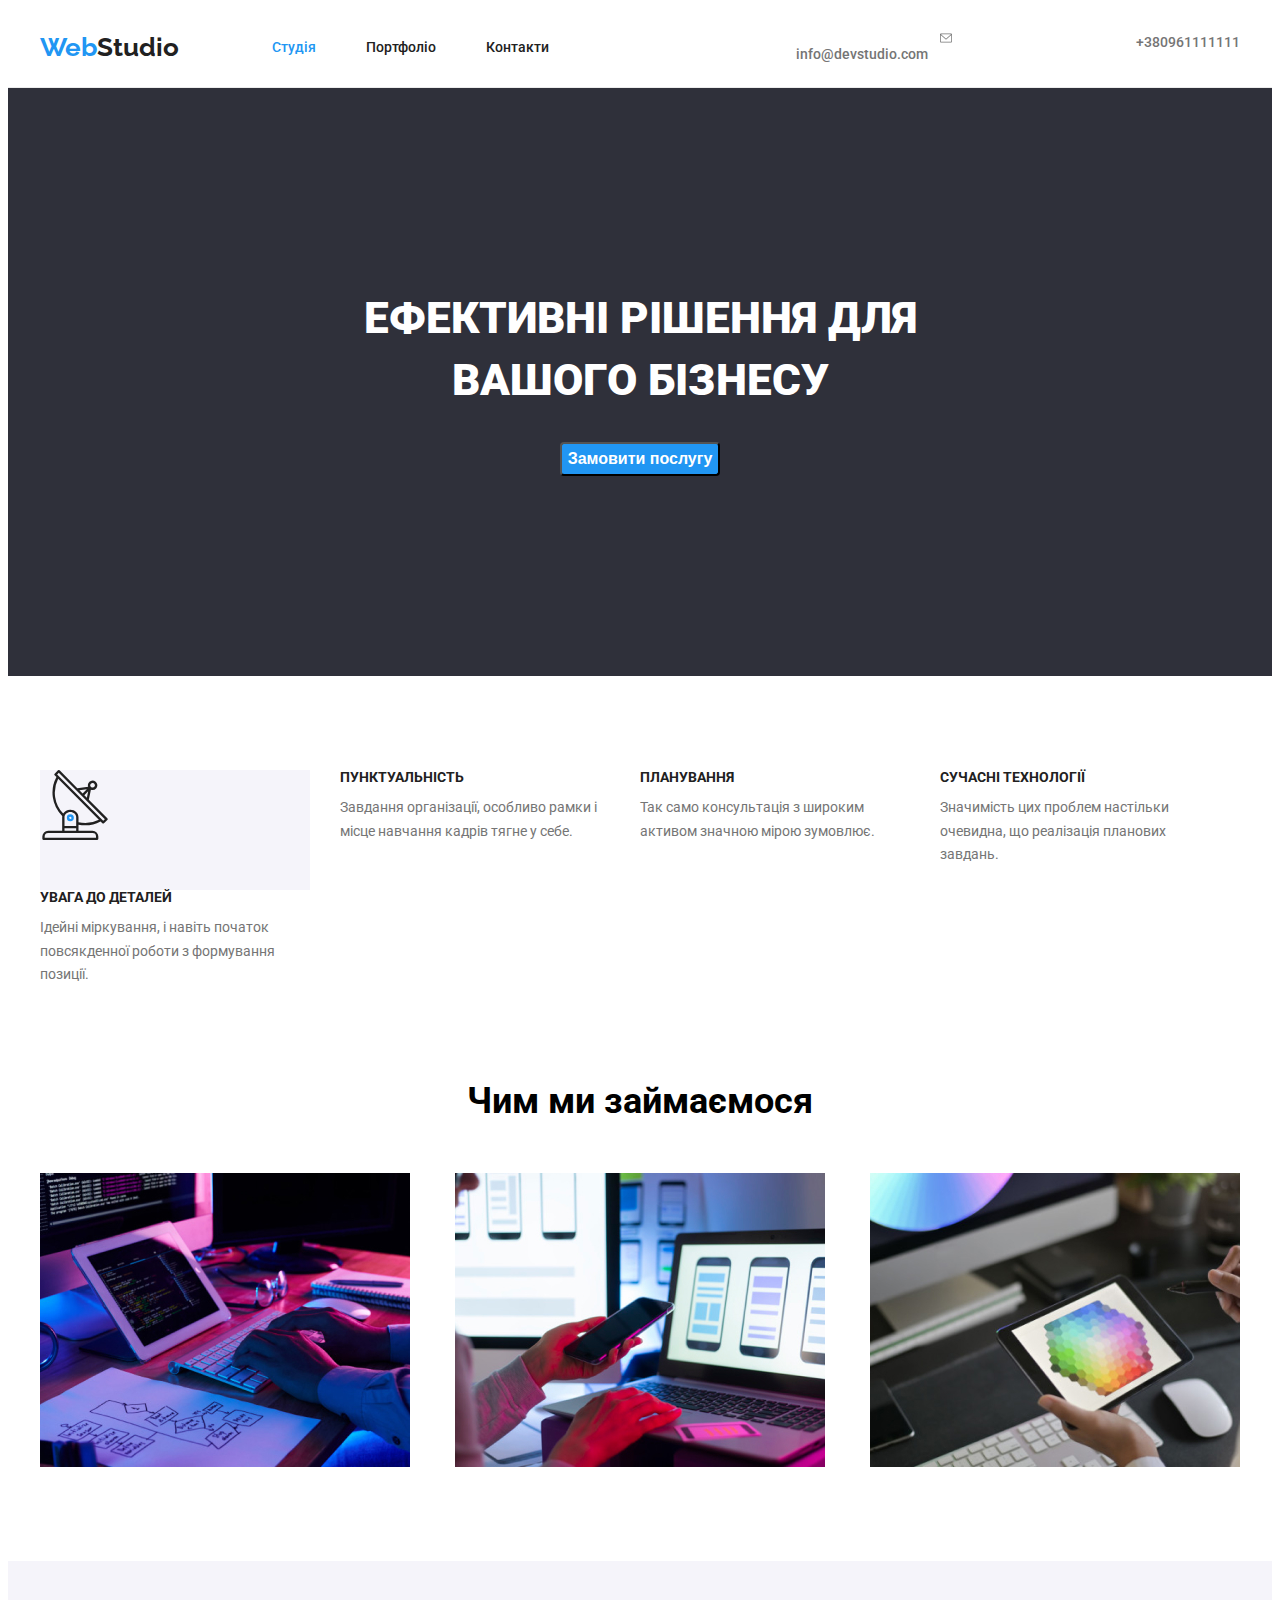
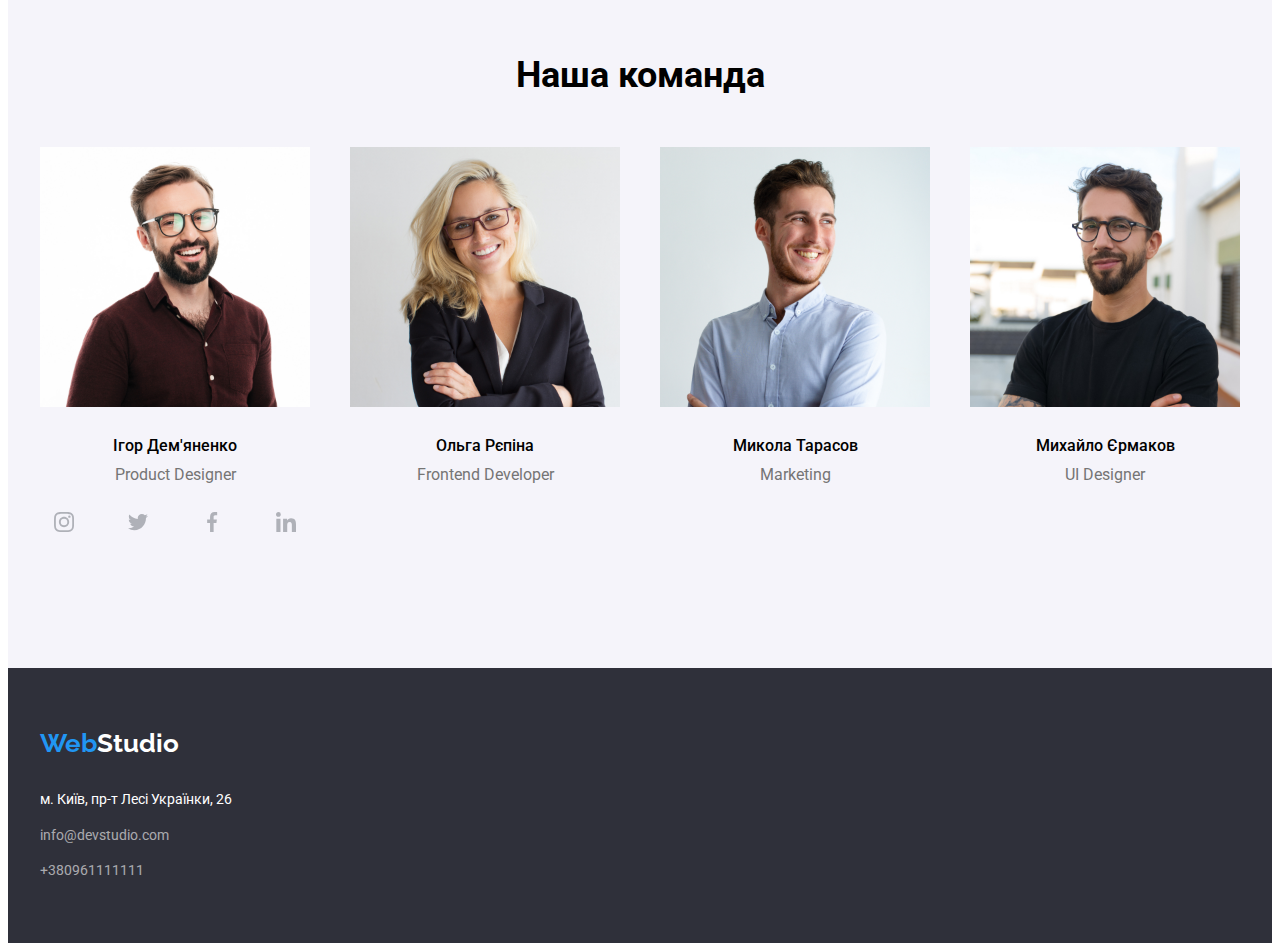
==== index.html @ 35b1d49a "23,01" ====
<!DOCTYPE html>
<html lang="uk">
  <head>
    <meta charset="UTF-8" />
    <meta http-equiv="X-UA-Compatible" content="IE=edge" />
    <meta name="viewport" content="width=device-width, initial-scale=1.0" />
    <title>Document</title>
    <link
      href="https://fonts.googleapis.com/css2?family=Raleway:wght@700&family=Roboto:wght@400;500;700;900&display=swap"
      rel="stylesheet"
    />
    <link rel="stylesheet" href="https://cdnjs.cloudflare.com/ajax/libs/modern-normalize/1.1.0/modern-normalize.min.css" integrity="sha512-wpPYUAdjBVSE4KJnH1VR1HeZfpl1ub8YT/NKx4PuQ5NmX2tKuGu6U/JRp5y+Y8XG2tV+wKQpNHVUX03MfMFn9Q==" crossorigin="anonymous" referrerpolicy="no-referrer" />
    <link rel="stylesheet" href="./css/styles.css" />
  </head>
  <body>
 
    <header class="header-content">
      <div class="container heder-container">
      <a href="index.html" class="logo-link"
        >Web<span class="logo-heder">Studio</span></a
      >
      <nav>
        <ul class="header-items list">
          <li><a href="index.html" class="site-nav active">Студія</a></li>
          <li><a href="portfolio.html" class="site-nav">Портфоліо</a></li>
          <li><a href="" class="site-nav">Контакти</a></li>
        </ul>
      </nav>

      <ul class="list auth-nav">
        <li> 
          <svg class="icon-nav" wids="15" height="12"><use href="images\icons.svg#envelope"></use></svg>
          <a href="mailto:info@devstudio.com" class="nav-link"
            >info@devstudio.com</a
          >
        </li>
        <li><a href="tel:+380961111111"class="nav-link">+380961111111</a></li>
      </ul>
    </div>
    </header>
  

    <main>
      <section class="hero">
        <div class="container">
        <h1 class="hero-title">Ефективні рішення для вашого бізнесу</h1>
        <button type="button" class="btn-primary">Замовити послугу</button>
      </div>
      </section>
      <section class="section">
        <div class="container">
        <ul class="list items">
          <li class="text-list">
            <div class="icon"><svg class="list-icon"width="70" height="70">
              <use href="images\icons.svg#icon-antenna-1"
            </svg></div>
            <h3 class="feature-list-title">УВАГА ДО ДЕТАЛЕЙ</h3>
            <p class="text">
              Ідейні міркування, і навіть початок повсякденної роботи з
              формування позиції.
            </p>
          </li>
          <li class="text-list">
            <h3 class="feature-list-title">ПУНКТУАЛЬНІСТЬ</h3>
            <p class="text">
              Завдання організації, особливо рамки і місце навчання кадрів тягне
              у себе.
            </p>
          </li>
          <li class="text-list">
            <h3 class="feature-list-title">ПЛАНУВАННЯ</h3>
            <p class="text">
              Так само консультація з широким активом значною мірою зумовлює.
            </p>
          </li>
          <li class="text-list">
            <h3 class="feature-list-title">СУЧАСНІ ТЕХНОЛОГІЇ</h3>
            <p class="text">
              Значимість цих проблем настільки очевидна, що реалізація планових
              завдань.
            </p>
          </li>
        </ul>
      </section>
    </div>
      <section class="section section-content">
        <div class="container">
        <h2 class="caption-section">Чим ми займаємося</h2>

        <ul class="list items-image">
          <li><img class="pic"src="images/img1.jpg" alt="програмування" width="370" /></li>
          <li>
            <img class="pic"
              src="images/img2.jpg"
              alt="програміст тримає телефон сидячи біля компютера"
              width="370"
            />
          </li>
          <li>
            <img class="pic"
              src="images/img3.jpg"
              alt="палітра кольорів на екрані планшета"
              width="370"
            />
          </li>
        </ul>
        </div>
      </section>

      <section class="section-works section">
        <div class="container">
        <h2 class="caption-section">Наша команда</h2>
        <ul class="list meta">
          <li>
            <img class="pic" src="images/img_Igor.jpg" alt="ігор " width="270" />
            <div class="aside">
            <h3 class="heading">Ігор Дем'яненко</h3>
            <p class="tagline">Product Designer</p>
            <ul class="social-list list">
              <li class="social-list-item">
                <a class="social-list-link" href="">
              <svg class="social-list-icon" width="20" height="20"><use href="images\icons.svg#instagram"></use></svg>
            </a></li>
            <li class="social-list-item">
              <a class="social-list-link" href="">
            <svg class="social-list-icon" width="20" height="20"><use href="images\icons.svg#twitter"></use></svg>
          </a></li>
          <li class="social-list-item">
            <a class="social-list-link" href="">
          <svg class="social-list-icon" width="20" height="20"><use href="images\icons.svg#facebook"></use></svg>
        </a></li>
        <li class="social-list-item">
          <a class="social-list-link" href="">
        <svg class="social-list-icon" width="20" height="20"><use href="images\icons.svg#linkedin"></use></svg>
      </a></li>
          </ul>
          </div>
          </li>
          <li>
            <img class="pic" src="images/img_olga.jpg" alt="ольга" width="270" />
            <div class="aside">
            <h3 class="heading">Ольга Рєпіна</h3>
            <p class="tagline">Frontend Developer</p>
            </div>
          </li>
          <li>
            <img class="pic" src="images/img_mikola.jpg" alt="микола" width="270" />
            <div class="aside">
            <h3 class="heading">Микола Тарасов</h3>
            <p class="tagline">Marketing</p>
            </div>
          </li>
          <li>
            <img class="pic" src="images/img_mihaylo.jpg" alt="михайло" width="270" />
            <div class="aside">
            <h3 class="heading">Михайло Єрмаков</h3>
            <p class="tagline">UI Designer</p>
            </div>
          </li>
        </ul>
        </div>
      </section>
    </main>
  
    <footer class="footer">
      <div class="container">
      
      <a href="index.html" class="logo-link footer-logo"
        >Web<span class="logo-footer">Studio</span></a
      >
    
      <address class="contact-address">
        <p class="contact-item">м. Київ, пр-т Лесі Українки, 26</p>
        <a href="mailto:info@devstudio.com" class="contact"
          >info@devstudio.com</a
        >
        <a href="tel:+380961111111" class="contact footer-contact">+380961111111</a>
      </div>
      </address>
    </footer>
  </body>
</html>
---- css/styles.css ----
:root {
  --primary-text-color: #212121;
  --text-color: #2196f3;
  --main-text-color: #757575;
  --accent-color: #ffffff;
}
body {
  font-family: Roboto, sans-serif;
}
/*-----утилиты----*/
h1,
h2,
h3,
p {
  padding: 0;
  margin: 0;
}
ul {
  padding: 0;
  margin: 0;
  padding-left: 0;
}
.section {
  padding-top: 94px;
  padding-bottom: 94px;
}
.section-content {
  padding-top: 0;
}
/*heder*/
.container {
  margin-left: auto;
  margin-right: auto;
  width: 1200px;
  padding-left: 15px;
  padding-right: 15px;
}
.heder-container {
  display: flex;
  align-items: center;
}
.header-content {
  border-bottom: 1px solid #ececec;
}
.logo-link {
  font-family: "Raleway", sans-serif;
  font-weight: 700;
  font-size: 26px;
  line-height: 1.2;
  color: var(--text-color);
  text-decoration: none;

  display: block;
  margin-right: 93px;
}
.logo-heder {
  color: var(--primary-text-color);
}
.logo-footer {
  color: var(--accent-color);
}
.icon-nav {
  display: block;
  align-items: center;
}
.list {
  list-style: none;
}

.header-items {
  display: flex;
}
.header-items li:not(:last-child) {
  margin-right: 50px;
}
.site-nav-current {
  color: var(--primary-text-color);
  font-weight: 500;
  font-size: 14px;
  line-height: 1.1;
}
.site-nav {
  display: block;
  padding-top: 32px;
  padding-bottom: 32px;

  color: var(--primary-text-color);
  font-weight: 500;
  font-size: 14px;
  line-height: 1.1;
  text-decoration: none;
}
.site-nav:hover,
.site-nav:focus {
  color: var(--text-color);
}
.active {
  color: var(--text-color);
}
.site-nav-current:hover,
.site-nav-current:focus {
  color: var(--text-color);
}
.auth-nav {
  display: flex;
  margin-left: auto;
}
.auth-nav li:not(:last-child) {
  margin-right: 40px;
}
.nav-link {
  color: var(--main-text-color);
  font-weight: 500;
  font-size: 14px;
  line-height: 1.1;
  text-decoration: none;
}
.nav-link:hover,
.nav-link:focus {
  color: var(--text-color);
}
/*hero*/
.hero {
  background-color: #2f303a;
  text-align: center;
  padding-top: 200px;
  padding-bottom: 200px;

  background-image: url("images\hero.jpg");
}
.hero-title {
  color: var(--accent-color);
  font-weight: 900;
  font-size: 44px;
  line-height: 1.4;
  text-transform: uppercase;
  text-align: center;

  margin: 0 auto;
  max-width: 696px;
}
.items {
  display: flex;
}
/*section*/
.icon {
  width: 270px;
  height: 120px;
  background-color: #f5f4fa;
  
}
.list-icon {
 

}
.section-title {
  color: #2f303a;
}
.section-works {
  background-color: #f5f4fa;
}
/*h3*/
.text-list:not(:last-child) {
  margin-right: 30px;
}
.text-list {
  width: 270px;
}

.feature-list-title {
  color: var(--primary-text-color);
  font-size: 14px;
  line-height: 1.1;
  margin-bottom: 10px;
}
/*h3 heading*/
.heading {
  font-weight: 500;
  font-size: 16px;
  line-height: 1.18;

  margin-bottom: 10px;
}
.social-list {
  display: flex;
  justify-content: center;
  margin-top: 16px;
  

}
.social-list:not(:last-child){
  margin-right: 10px;
}


.social-list-item {

}
.social-list-link {
  display: flex;
  align-items: center;
  justify-content: center;
  width: 44px;
  height: 44px;
 
  border-radius: 50px;
}
.social-list-link:hover .social-list-icon,
.social-list-link:focus .social-list-icon {
  fill: var(--accent-color);
}
.social-list-icon {

}
/*h2*/
.caption-section {
  font-size: 36px;
  line-height: 1.16;
  text-align: center;

  margin-bottom: 50px;
}
.items-image {
  display: flex;
  justify-content: space-between;
}
.items-image :not(:last-child) {
  margin-right: 30px;
}
.meta {
  display: flex;
  justify-content: space-between;
}
.section-works li:not(:last-child) {
  margin-right: 30px;
}
.text {
  color: var(--main-text-color);
  font-weight: 400;
  font-size: 14px;
  line-height: 1.7;
}
/*button*/
.btn-primary {
  color: var(--accent-color);
  background-color: var(--text-color);
  cursor: pointer;
  font-weight: 700;
  font-size: 16px;
  line-height: 1.8;
  margin-top: 30px;
  border-radius: 4px;
}
.btn {
  color: var(--primary-text-color);
  background-color: #f5f4fa;
  cursor: pointer;
  font-weight: 400;
  font-size: 16px;
  line-height: 1.62;

  border-radius: 4px;
  padding: 6px 22px;
}
.items-btn {
  display: flex;
  justify-content: center;
  margin-bottom: 50px;
}
.items-btn :not(:last-child) {
  margin-right: 8px;
}
.pagination {
  display: flex;
  flex-wrap: wrap;
  gap: 30px;
}
.item {
  flex-basis: calc((100% - 60px) / 3);
}
.list-aside {
  padding: 20px 24px;
  border-top: 1px solid #eeeeee;
  border-left: 1px solid #eeeeee;
  border-right: 1px solid #eeeeee;
}
.btn:hover,
.btn:focus {
  color: var(--accent-color);
  background-color: var(--text-color);
}
/*h2*/
.caption {
  color: var(--primary-text-color);
  font-size: 18px;
  line-height: 2;

  margin: 0px;
  margin-bottom: 4px;
}
.pic {
  display: block;
}
.tagline {
  color: var(--main-text-color);
  font-weight: 400;
  font-size: 16px;
  line-height: 1.18;
}
.aside {
  padding-top: 30px;
  padding-bottom: 30px;
  text-align: center;
 
}
/*footer*/
.footer {
  background-color: #2f303a;
  padding-top: 60px;
  padding-bottom: 60px;
}
.footer-logo {
  margin-bottom: 28px;
}
.contact {
  color: rgba(255, 255, 255, 0.6);
  font-weight: 400;
  font-size: 14px;
  line-height: 1.71;
  text-decoration: none;

  display: block;
  margin-bottom: 12px;
}
.contact:hover,
.contact:focus {
  color: var(--text-color);
}
.contact-address {
  font-style: normal;
}
.contact-item {
  color: var(--accent-color);
  font-weight: 400;
  font-size: 14px;
  line-height: 1.71;
  text-decoration: none;

  margin-bottom: 12px;
}
.subtitle {
  text-decoration: none;
}

.footer-contact {
  margin-bottom: 0;
}
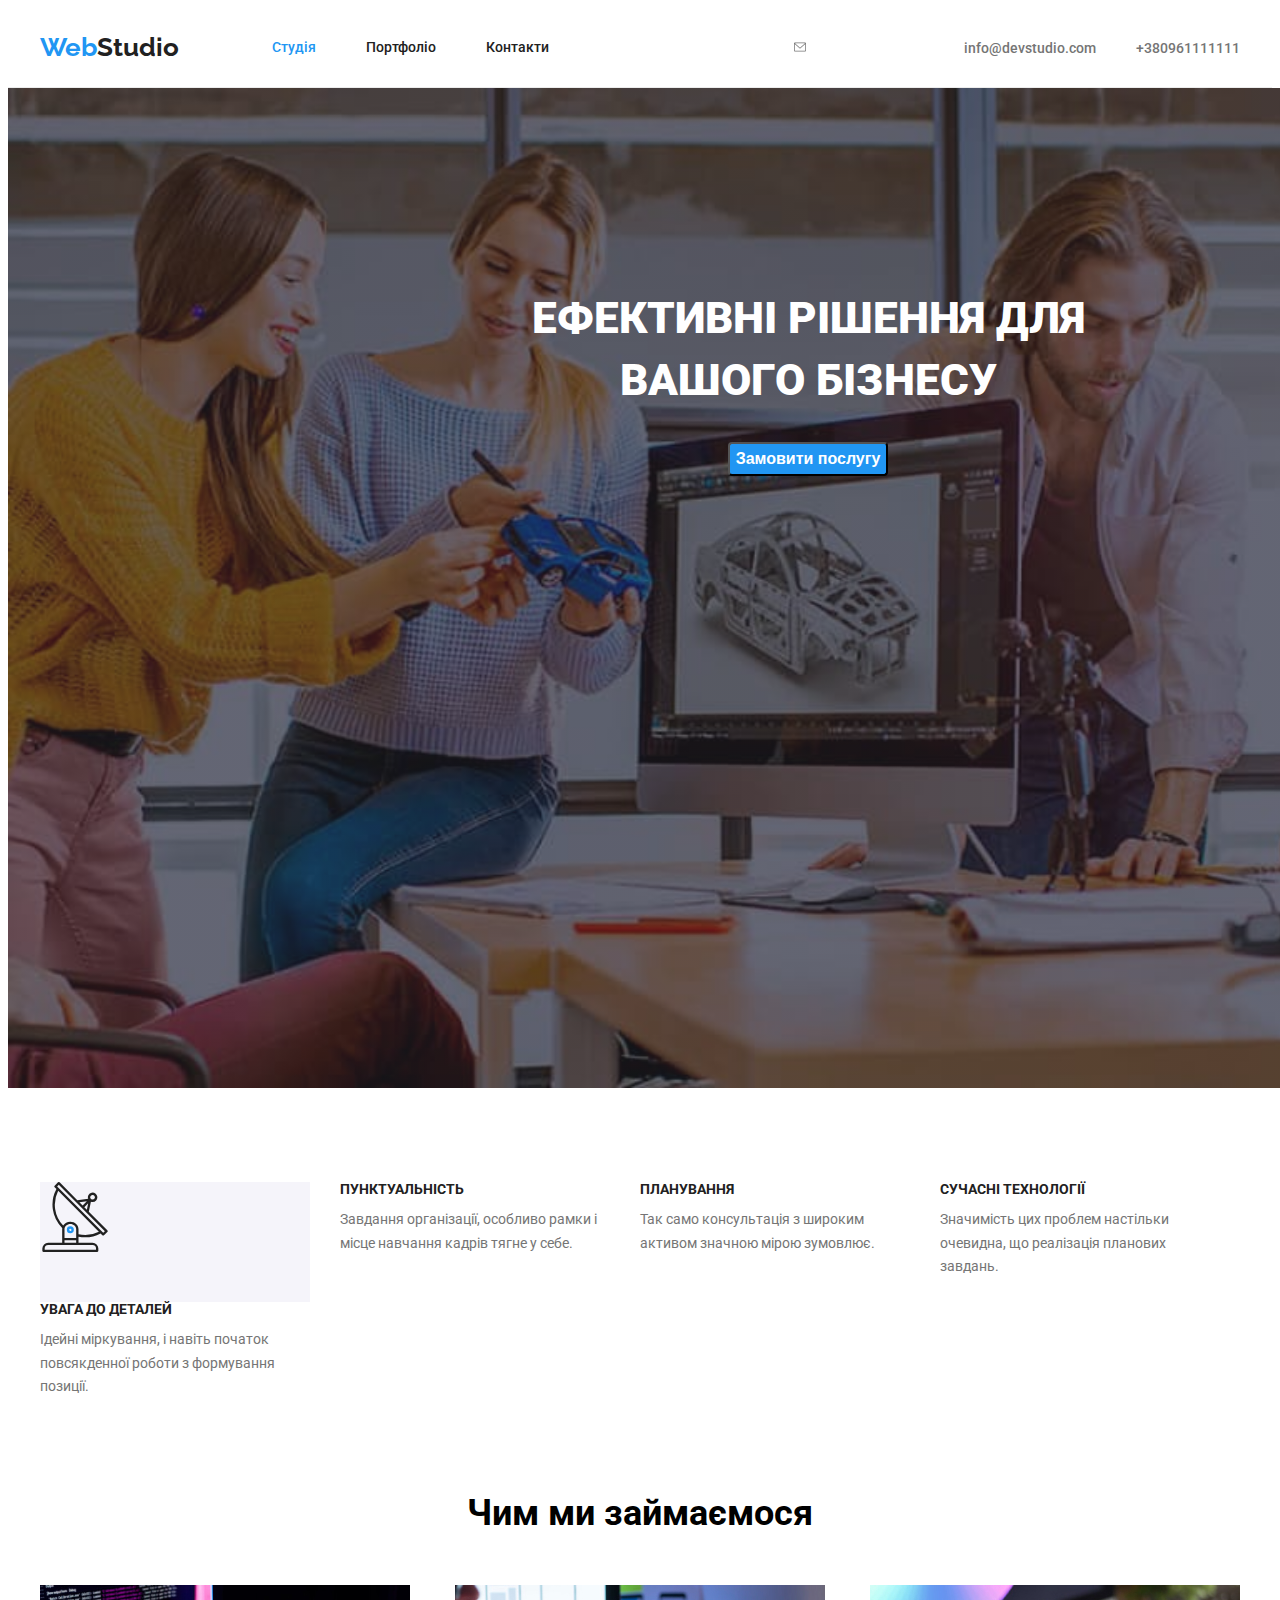
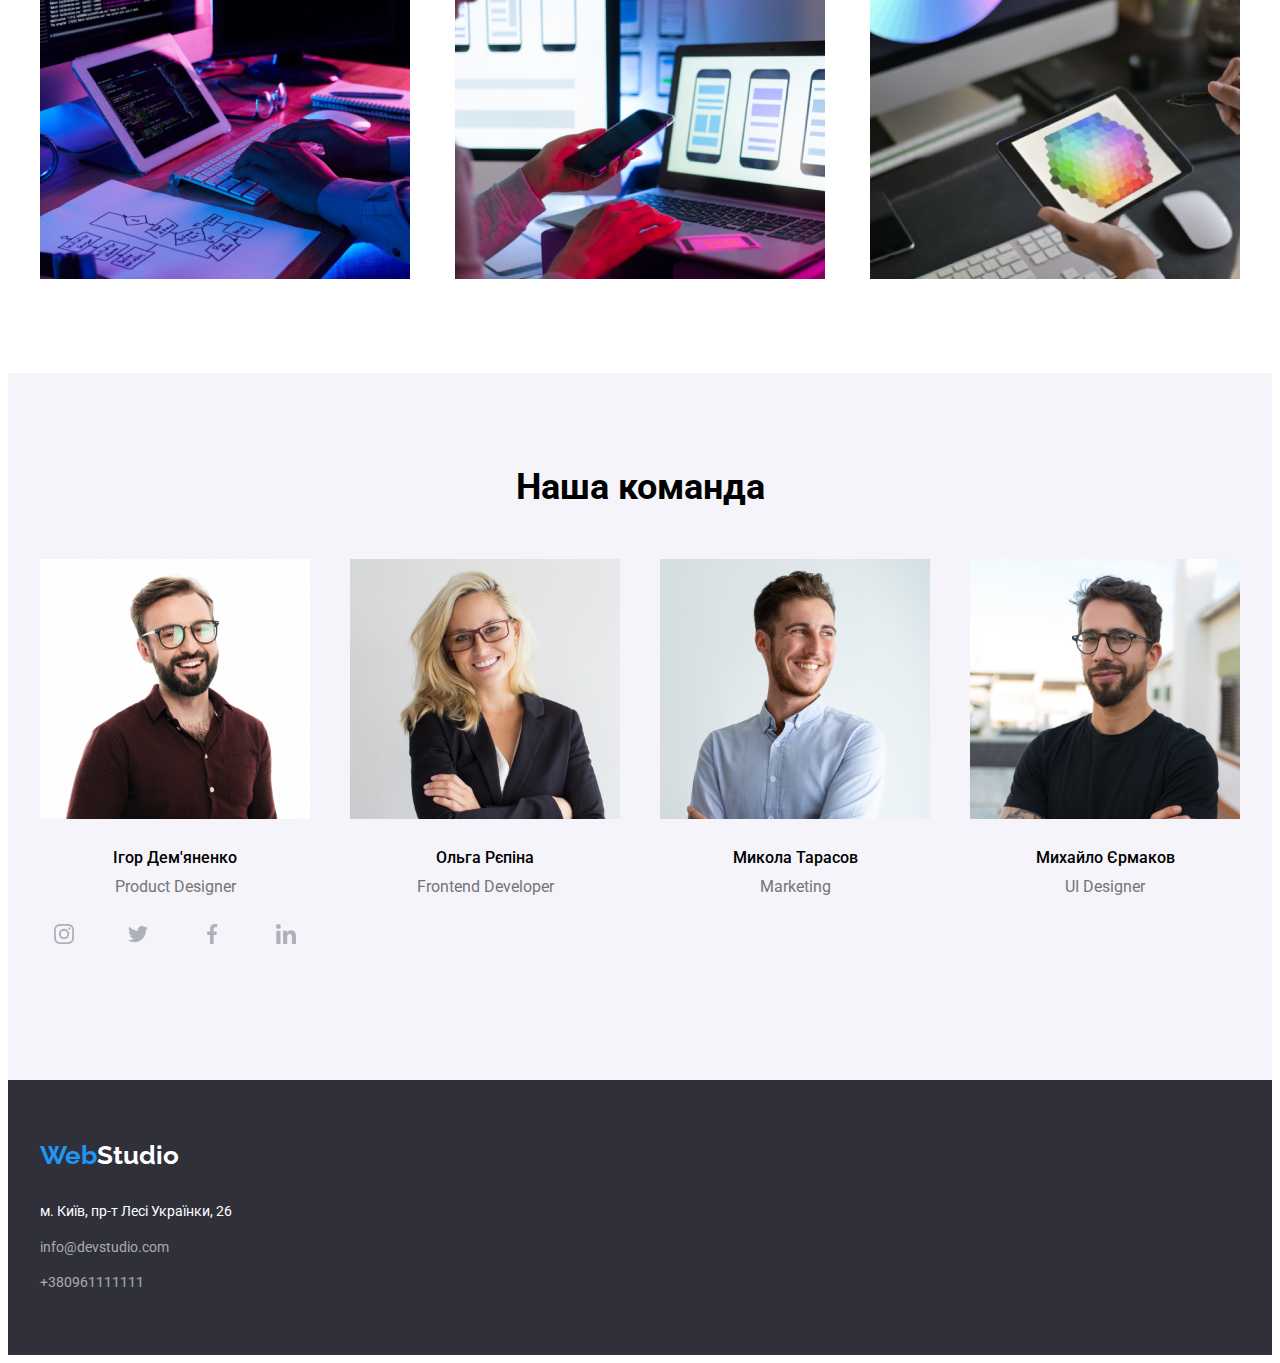
==== commit 9e0b7b56: "25,01" ====
--- a/index.html
+++ b/index.html
@@ -41,7 +41,7 @@
   
 
     <main>
-      <section class="hero">
+      <section class="hero container-hero">
         <div class="container">
         <h1 class="hero-title">Ефективні рішення для вашого бізнесу</h1>
         <button type="button" class="btn-primary">Замовити послугу</button>
--- a/css/styles.css
+++ b/css/styles.css
@@ -60,8 +60,12 @@
   color: var(--accent-color);
 }
 .icon-nav {
-  display: block;
-  align-items: center;
+  padding-right: 10px;
+  justify-content: flex-end;
+  
+  
+  
+  
 }
 .list {
   list-style: none;
@@ -126,7 +130,17 @@
   padding-top: 200px;
   padding-bottom: 200px;
 
-  background-image: url("images\hero.jpg");
+ 
+}
+.container-hero {
+  background-image: linear-gradient(rgba(47, 48, 58, 0.4),rgba(47, 48, 58, 0.4)), url("../images/hero.jpg");
+  margin-left: auto;
+  margin-right: auto;
+  width: 1600px;
+  height: 600px;
+  
+  background-size: cover;
+  background-position: center;
 }
 .hero-title {
   color: var(--accent-color);
@@ -149,10 +163,7 @@
   background-color: #f5f4fa;
   
 }
-.list-icon {
- 
-
-}
+/*.list-icon {}*/
 .section-title {
   color: #2f303a;
 }
@@ -185,32 +196,26 @@
   display: flex;
   justify-content: center;
   margin-top: 16px;
-  
-
-}
-.social-list:not(:last-child){
+}
+.social-list:not(:last-child) {
   margin-right: 10px;
 }
 
-
-.social-list-item {
-
-}
 .social-list-link {
   display: flex;
   align-items: center;
   justify-content: center;
   width: 44px;
   height: 44px;
- 
+
   border-radius: 50px;
 }
-.social-list-link:hover .social-list-icon,
-.social-list-link:focus .social-list-icon {
-  fill: var(--accent-color);
+.social-list-link:hover ,
+.social-list-link:focus  {
+  fill: var(--text-color);
 }
 .social-list-icon {
-
+  fill:#afb1b8;
 }
 /*h2*/
 .caption-section {
@@ -311,7 +316,6 @@
   padding-top: 30px;
   padding-bottom: 30px;
   text-align: center;
- 
 }
 /*footer*/
 .footer {
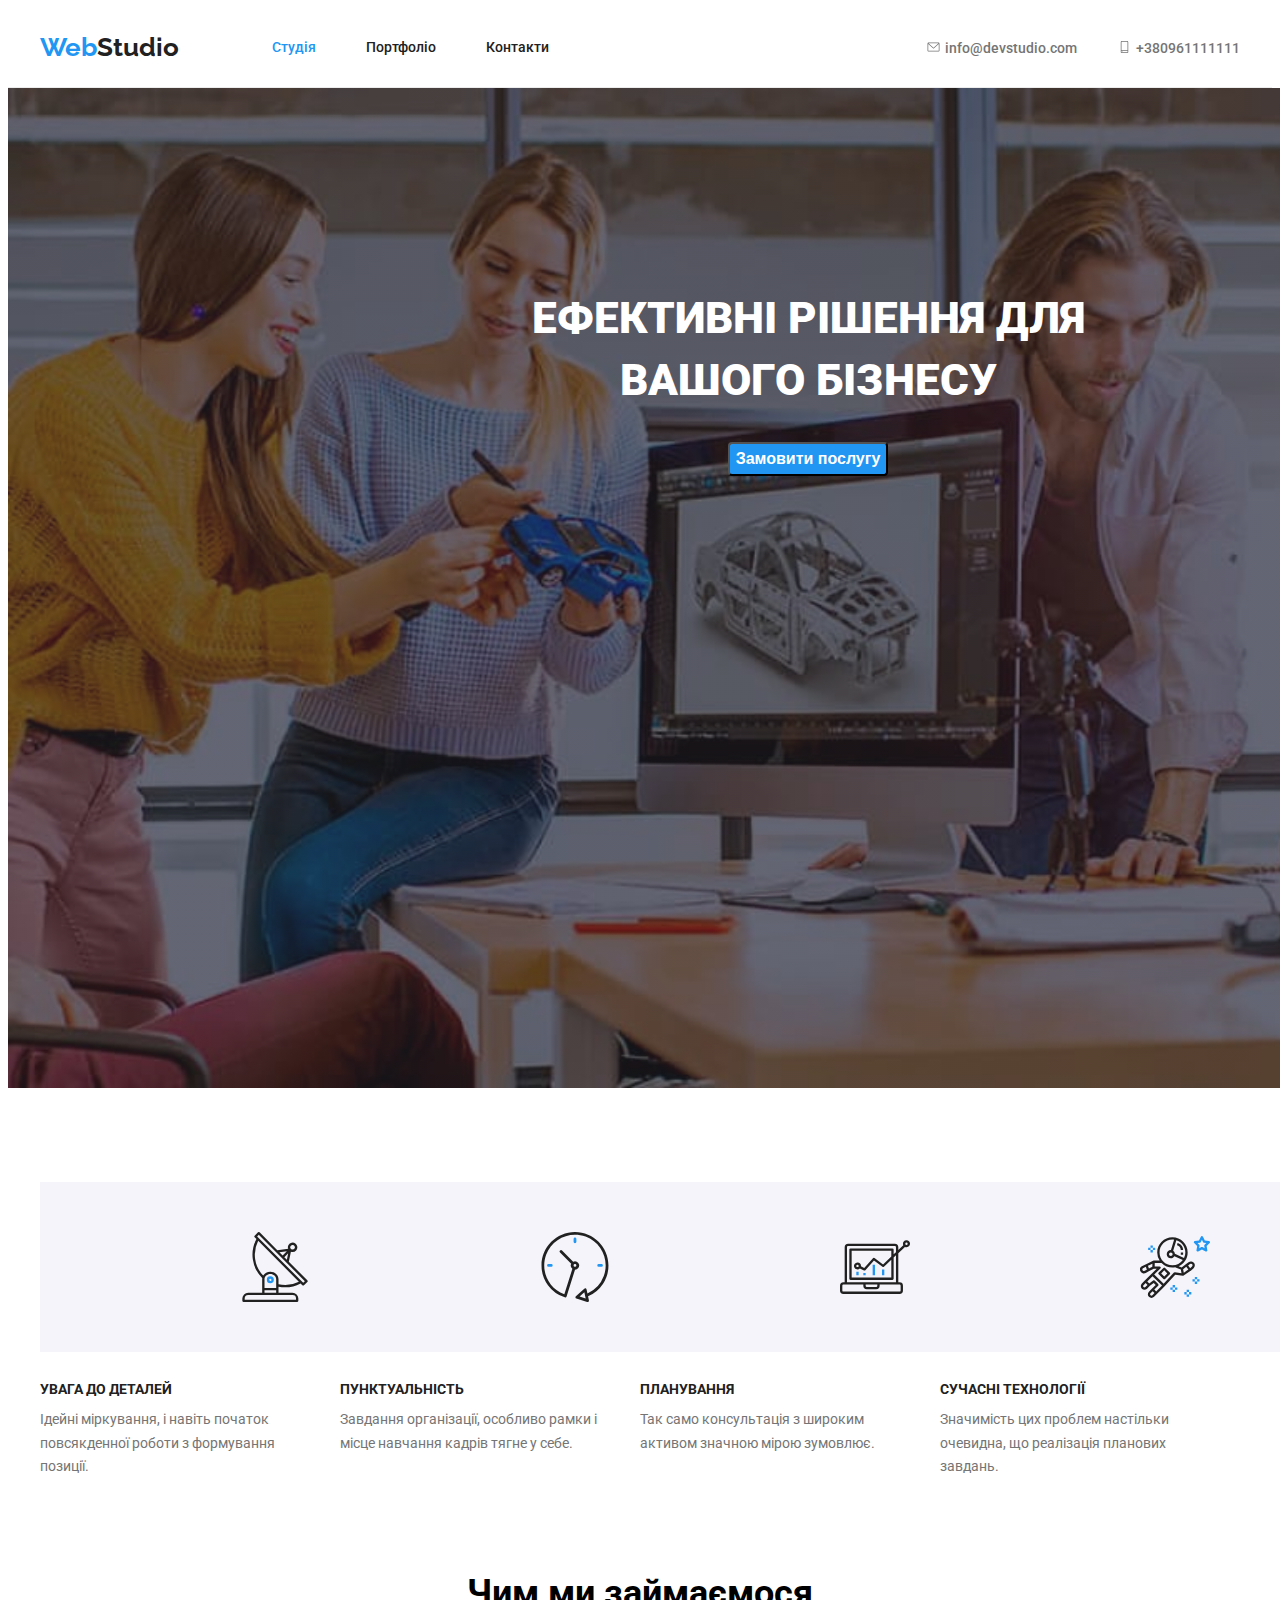
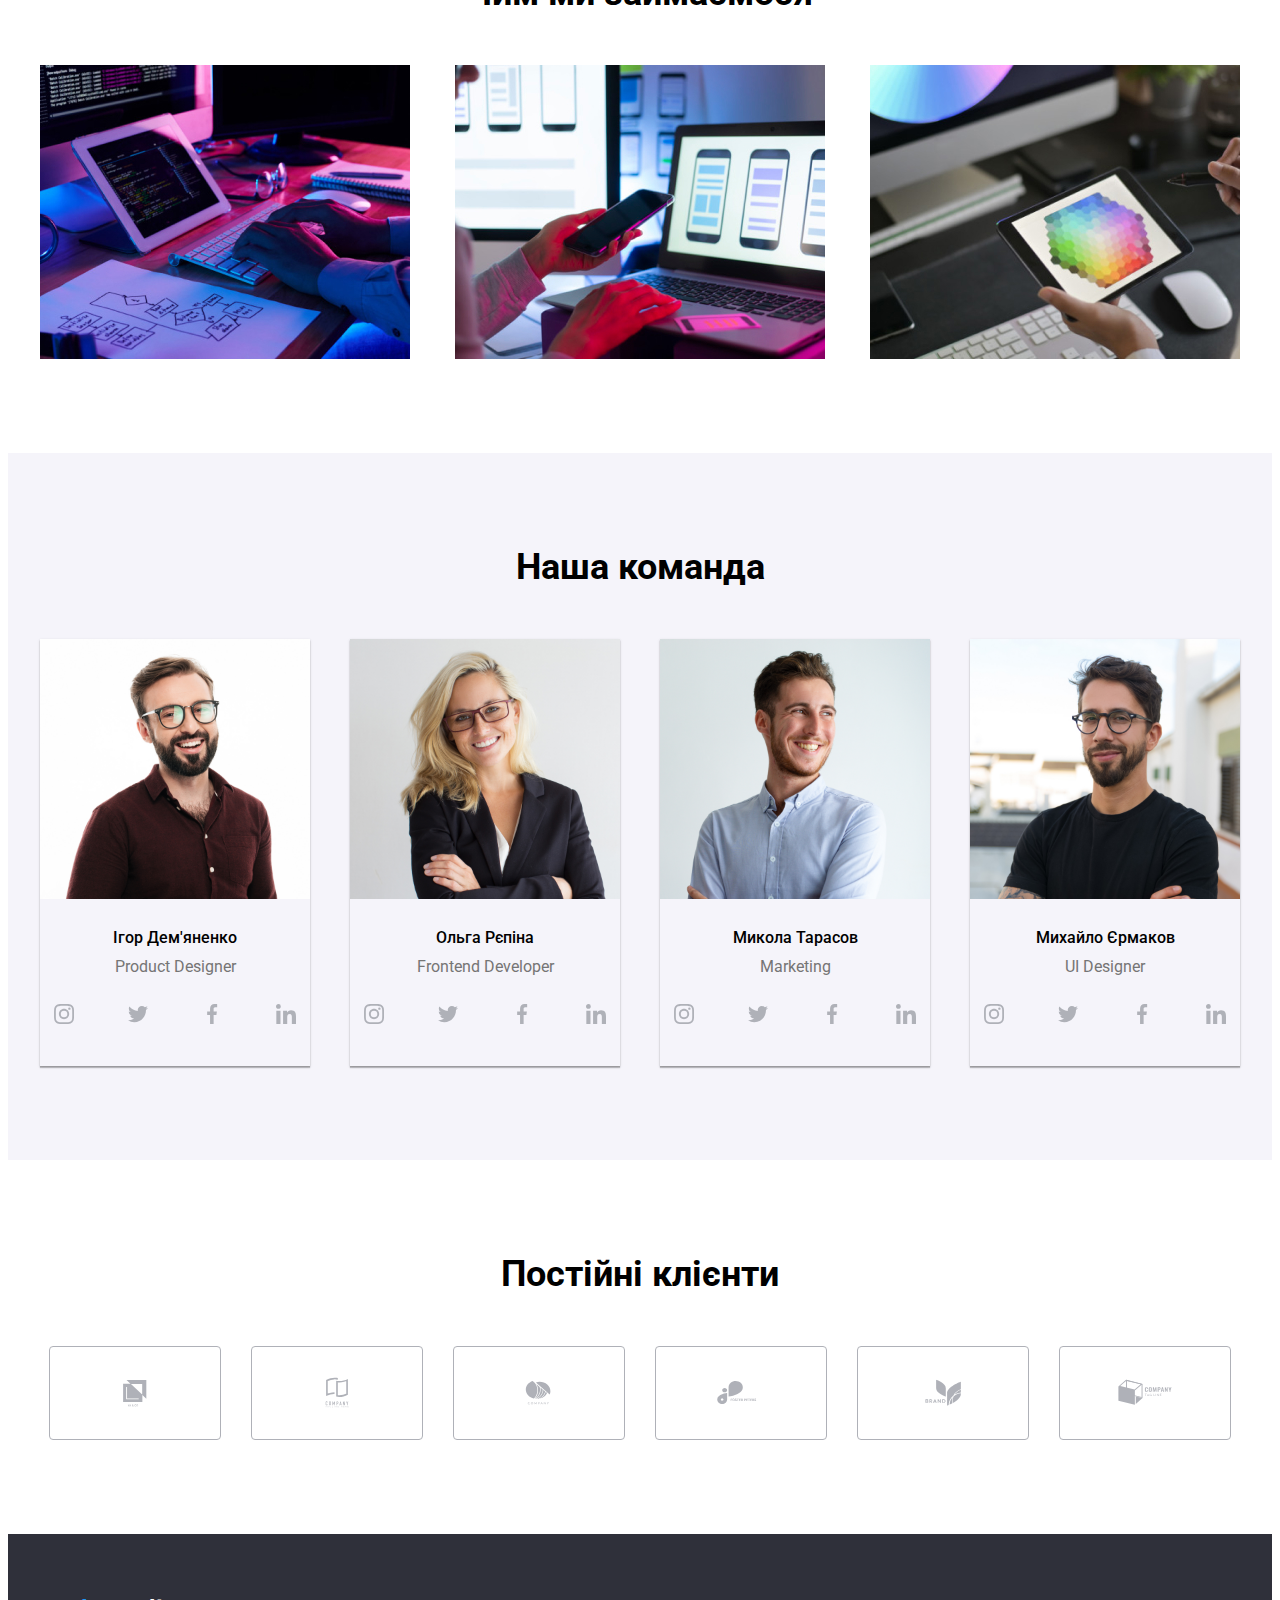
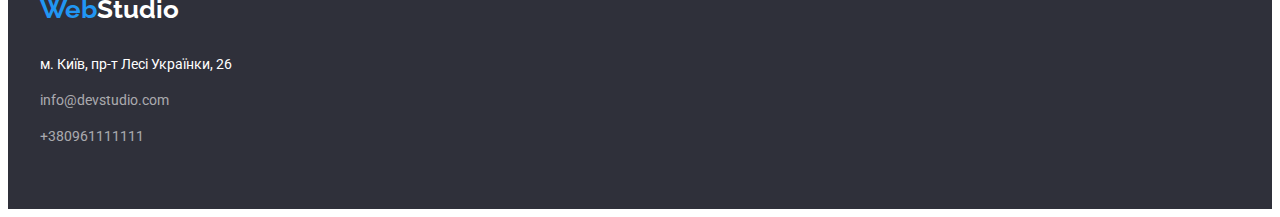
==== commit 263741a2: "27,01" ====
--- a/index.html
+++ b/index.html
@@ -29,12 +29,14 @@
 
       <ul class="list auth-nav">
         <li> 
-          <svg class="icon-nav" wids="15" height="12"><use href="images\icons.svg#envelope"></use></svg>
+          <svg class="icon-nav" width="15" height="12"><use href="images\icons.svg#envelope"></use></svg>
           <a href="mailto:info@devstudio.com" class="nav-link"
             >info@devstudio.com</a
           >
         </li>
-        <li><a href="tel:+380961111111"class="nav-link">+380961111111</a></li>
+        <li>
+          <svg class="icon-nav" width="15" height="12"><use href="images\icons.svg#smartphone"></use></svg>
+          <a href="tel:+380961111111"class="nav-link">+380961111111</a></li>
       </ul>
     </div>
     </header>
@@ -61,6 +63,9 @@
             </p>
           </li>
           <li class="text-list">
+            <div class="icon"><svg class="list-icon"width="70" height="70">
+              <use href="images\icons.svg#clock"
+            </svg></div>
             <h3 class="feature-list-title">ПУНКТУАЛЬНІСТЬ</h3>
             <p class="text">
               Завдання організації, особливо рамки і місце навчання кадрів тягне
@@ -68,12 +73,18 @@
             </p>
           </li>
           <li class="text-list">
+            <div class="icon"><svg class="list-icon"width="70" height="70">
+              <use href="images\icons.svg#diagram"
+            </svg></div>
             <h3 class="feature-list-title">ПЛАНУВАННЯ</h3>
             <p class="text">
               Так само консультація з широким активом значною мірою зумовлює.
             </p>
           </li>
           <li class="text-list">
+            <div class="icon"><svg class="list-icon"width="70" height="70">
+              <use href="images\icons.svg#astronaut"
+            </svg></div>
             <h3 class="feature-list-title">СУЧАСНІ ТЕХНОЛОГІЇ</h3>
             <p class="text">
               Значимість цих проблем настільки очевидна, що реалізація планових
@@ -111,14 +122,14 @@
         <div class="container">
         <h2 class="caption-section">Наша команда</h2>
         <ul class="list meta">
-          <li>
+          <li class="aside-social">
             <img class="pic" src="images/img_Igor.jpg" alt="ігор " width="270" />
             <div class="aside">
             <h3 class="heading">Ігор Дем'яненко</h3>
             <p class="tagline">Product Designer</p>
             <ul class="social-list list">
               <li class="social-list-item">
-                <a class="social-list-link" href="">
+                <a  href="" class="social-list-link">
               <svg class="social-list-icon" width="20" height="20"><use href="images\icons.svg#instagram"></use></svg>
             </a></li>
             <li class="social-list-item">
@@ -136,30 +147,109 @@
           </ul>
           </div>
           </li>
-          <li>
+          <li class="aside-social">
             <img class="pic" src="images/img_olga.jpg" alt="ольга" width="270" />
             <div class="aside">
             <h3 class="heading">Ольга Рєпіна</h3>
             <p class="tagline">Frontend Developer</p>
+            <ul class="social-list list">
+              <li class="social-list-item">
+                <a  href="" class="social-list-link">
+              <svg class="social-list-icon" width="20" height="20"><use href="images\icons.svg#instagram"></use></svg>
+            </a></li>
+            <li class="social-list-item">
+              <a class="social-list-link" href="">
+            <svg class="social-list-icon" width="20" height="20"><use href="images\icons.svg#twitter"></use></svg>
+          </a></li>
+          <li class="social-list-item">
+            <a class="social-list-link" href="">
+          <svg class="social-list-icon" width="20" height="20"><use href="images\icons.svg#facebook"></use></svg>
+        </a></li>
+        <li class="social-list-item">
+          <a class="social-list-link" href="">
+        <svg class="social-list-icon" width="20" height="20"><use href="images\icons.svg#linkedin"></use></svg>
+      </a></li>
+          </ul>
             </div>
           </li>
-          <li>
+          <li class="aside-social">
             <img class="pic" src="images/img_mikola.jpg" alt="микола" width="270" />
             <div class="aside">
             <h3 class="heading">Микола Тарасов</h3>
             <p class="tagline">Marketing</p>
+            <ul class="social-list list">
+              <li class="social-list-item">
+                <a  href="" class="social-list-link">
+              <svg class="social-list-icon" width="20" height="20"><use href="images\icons.svg#instagram"></use></svg>
+            </a></li>
+            <li class="social-list-item">
+              <a class="social-list-link" href="">
+            <svg class="social-list-icon" width="20" height="20"><use href="images\icons.svg#twitter"></use></svg>
+          </a></li>
+          <li class="social-list-item">
+            <a class="social-list-link" href="">
+          <svg class="social-list-icon" width="20" height="20"><use href="images\icons.svg#facebook"></use></svg>
+        </a></li>
+        <li class="social-list-item">
+          <a class="social-list-link" href="">
+        <svg class="social-list-icon" width="20" height="20"><use href="images\icons.svg#linkedin"></use></svg>
+      </a></li>
+          </ul>
             </div>
           </li>
-          <li>
+          <li class="aside-social">
             <img class="pic" src="images/img_mihaylo.jpg" alt="михайло" width="270" />
             <div class="aside">
             <h3 class="heading">Михайло Єрмаков</h3>
             <p class="tagline">UI Designer</p>
+            <ul class="social-list list">
+              <li class="social-list-item">
+                <a  href="" class="social-list-link">
+              <svg class="social-list-icon" width="20" height="20"><use href="images\icons.svg#instagram"></use></svg>
+            </a></li>
+            <li class="social-list-item">
+              <a class="social-list-link" href="">
+            <svg class="social-list-icon" width="20" height="20"><use href="images\icons.svg#twitter"></use></svg>
+          </a></li>
+          <li class="social-list-item">
+            <a class="social-list-link" href="">
+          <svg class="social-list-icon" width="20" height="20"><use href="images\icons.svg#facebook"></use></svg>
+        </a></li>
+        <li class="social-list-item">
+          <a class="social-list-link" href="">
+        <svg class="social-list-icon" width="20" height="20"><use href="images\icons.svg#linkedin"></use></svg>
+      </a></li>
+          </ul>
             </div>
           </li>
         </ul>
         </div>
       </section>
+      <section>
+        <div>
+          <h2 class="subject">Постійні клієнти</h2>
+            <ul class="row list">
+              <li class="items-logo"><a  href="" class="items-logo-link">
+                <svg class="list-logo" width="106" height="60"><use href="images\icons.svg#Logo"></use></svg>
+              </a></li>
+              <li class="items-logo"><a  href="" class="items-logo-link">
+                <svg class="list-logo" width="106" height="60"><use href="images\icons.svg#Logo-1"></use></svg>
+              </a></li>
+              <li class="items-logo"><a  href="" class="items-logo-link">
+                <svg class="list-logo" width="106" height="60"><use href="images\icons.svg#Logo-2"></use></svg>
+              </a></li>
+              <li class="items-logo"><a  href="" class="items-logo-link">
+                <svg class="list-logo" width="106" height="60"><use href="images\icons.svg#Logo-3"></use></svg>
+              </a></li>
+              <li class="items-logo"><a  href="" class="items-logo-link">
+                <svg class="list-logo" width="106" height="60"><use href="images\icons.svg#Logo-4"></use></svg>
+              </a></li>
+              <li class="items-logo"><a  href="" class="items-logo-link">
+                <svg class="list-logo" width="106" height="60"><use href="images\icons.svg#Logo-5"></use></svg>
+              </a></li>
+            </ul>
+          </div>
+        </section>
     </main>
   
     <footer class="footer">
--- a/css/styles.css
+++ b/css/styles.css
@@ -59,13 +59,17 @@
 .logo-footer {
   color: var(--accent-color);
 }
-.icon-nav {
+.icon-nav::before {
+  display: flex;
+  content: '';
   padding-right: 10px;
-  justify-content: flex-end;
-  
-  
-  
-  
+  align-items: center;
+  justify-content: center;
+  text-align: center;
+}
+.icon-nav:hover,
+.icon-nav:focus {
+  fill: var(--text-color);
 }
 .list {
   list-style: none;
@@ -158,17 +162,23 @@
 }
 /*section*/
 .icon {
+  display: flex;
   width: 270px;
   height: 120px;
   background-color: #f5f4fa;
-  
-}
-/*.list-icon {}*/
+  justify-content: center;
+  align-items:center;
+  padding: 25px 100px;
+  margin-bottom: 30px;
+}
+/*.list-icon {
+}*/
 .section-title {
   color: #2f303a;
 }
 .section-works {
   background-color: #f5f4fa;
+ 
 }
 /*h3*/
 .text-list:not(:last-child) {
@@ -197,26 +207,38 @@
   justify-content: center;
   margin-top: 16px;
 }
-.social-list:not(:last-child) {
+.social-list-item:not(:last-child) {
   margin-right: 10px;
-}
-
+  
+}
+.social-list-item {
+  display: flex;
+ 
+ 
+
+}
 .social-list-link {
   display: flex;
   align-items: center;
   justify-content: center;
+ 
   width: 44px;
   height: 44px;
 
   border-radius: 50px;
 }
-.social-list-link:hover ,
+.social-list-link:hover,
 .social-list-link:focus  {
-  fill: var(--text-color);
+  background: var(--text-color);
 }
 .social-list-icon {
   fill:#afb1b8;
 }
+.social-list-link:hover svg,
+.social-list-link:focus  {
+  fill:var(--accent-color);
+}
+
 /*h2*/
 .caption-section {
   font-size: 36px;
@@ -224,6 +246,9 @@
   text-align: center;
 
   margin-bottom: 50px;
+}
+.aside-social {
+  box-shadow: 0px 1px 3px rgba(0, 0, 0, 0.12), 0px 1px 1px rgba(0, 0, 0, 0.14), 0px 2px 1px rgba(0, 0, 0, 0.2);
 }
 .items-image {
   display: flex;
@@ -317,6 +342,47 @@
   padding-bottom: 30px;
   text-align: center;
 }
+/*new section*/
+.subject {
+  font-size: 36px;
+  line-height: 1.16;
+  text-align: center;
+
+  margin-top: 94px;
+  margin-bottom: 50px;
+
+}
+.row {
+  display: flex;
+  justify-content: center;
+ 
+}
+.items-logo {
+  display: flex;
+  width: 170px;
+  height: 92px;
+  
+  border: 1px solid #AFB1B8;
+  border-radius: 4px;
+  margin-bottom: 94px;
+  justify-content: center;
+}
+.row :not(:last-child) {
+  margin-right: 30px;
+}
+.items-logo-link {
+  display: flex;
+  align-items: center;
+}
+.list-logo:hover,
+.list-logo:focus {
+ fill: var(--text-color);
+ 
+}
+.list-logo {
+  fill:#AFB1B8;
+ 
+}
 /*footer*/
 .footer {
   background-color: #2f303a;
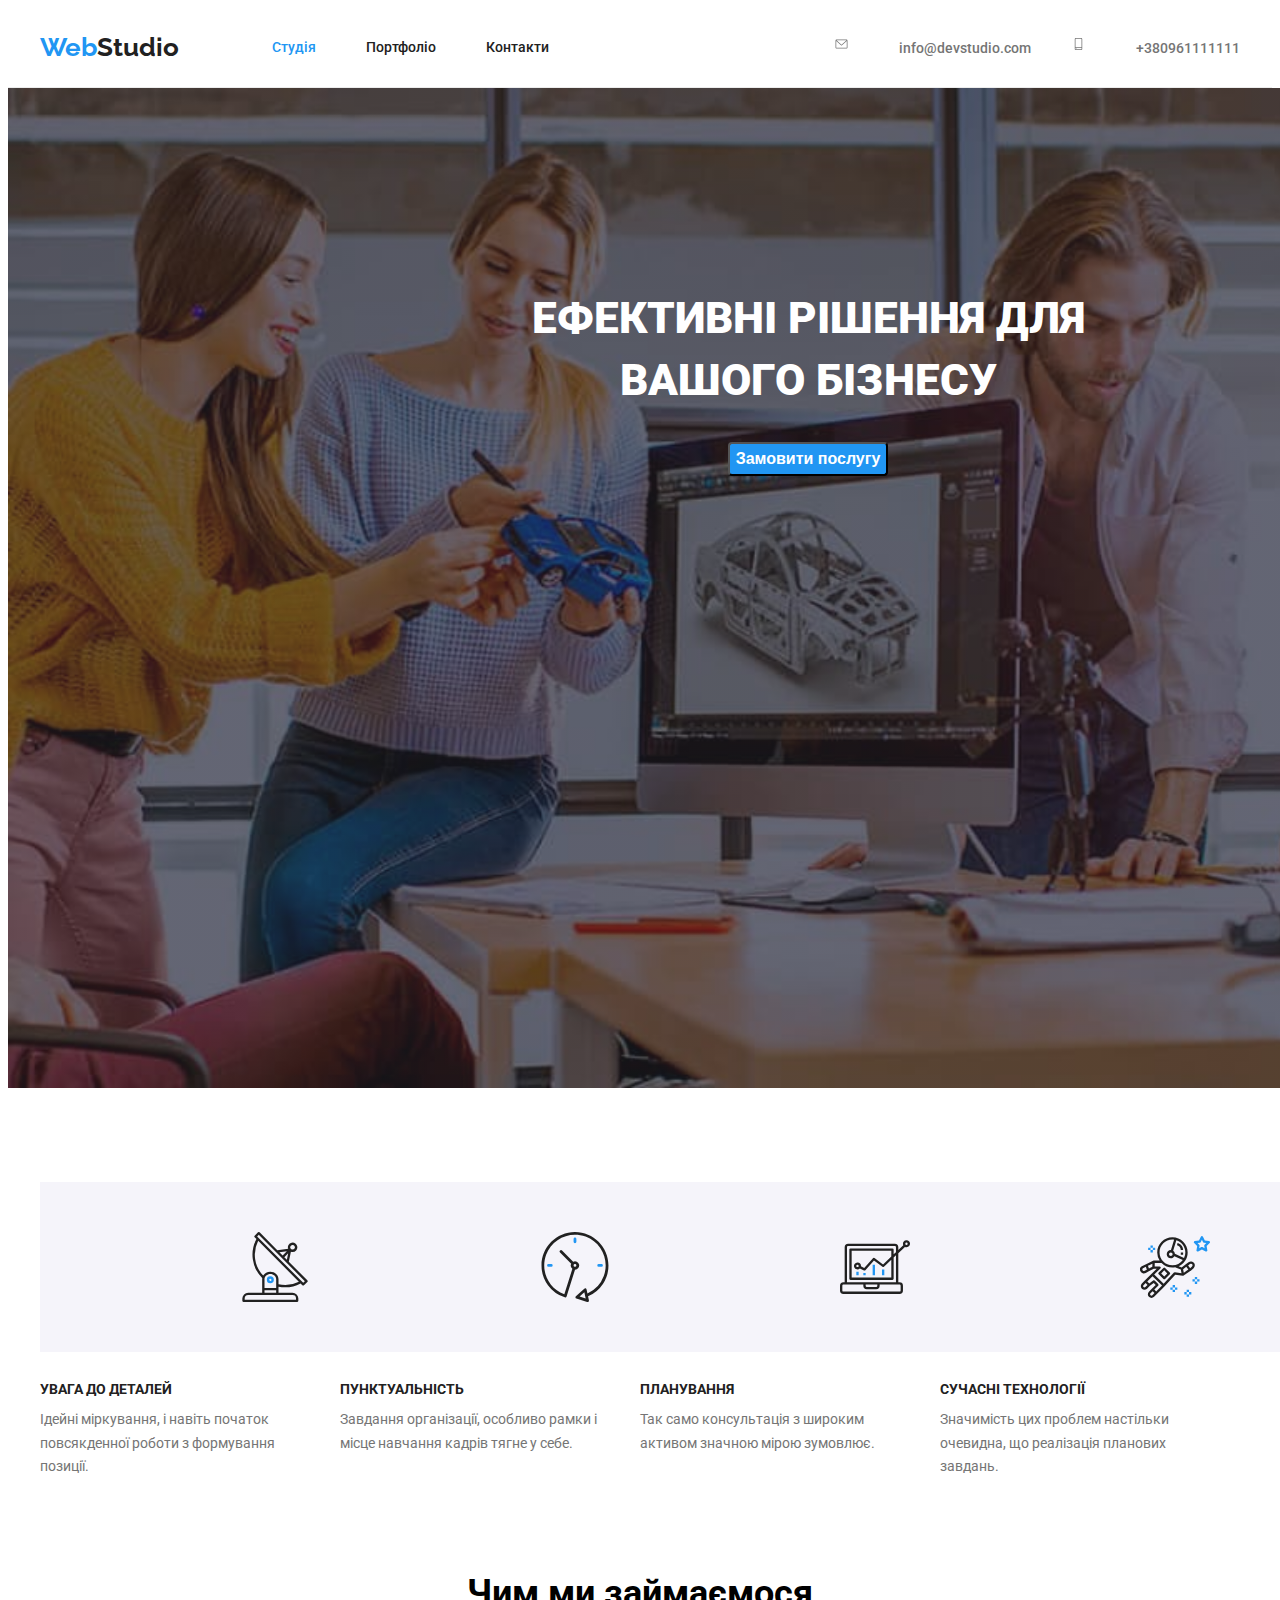
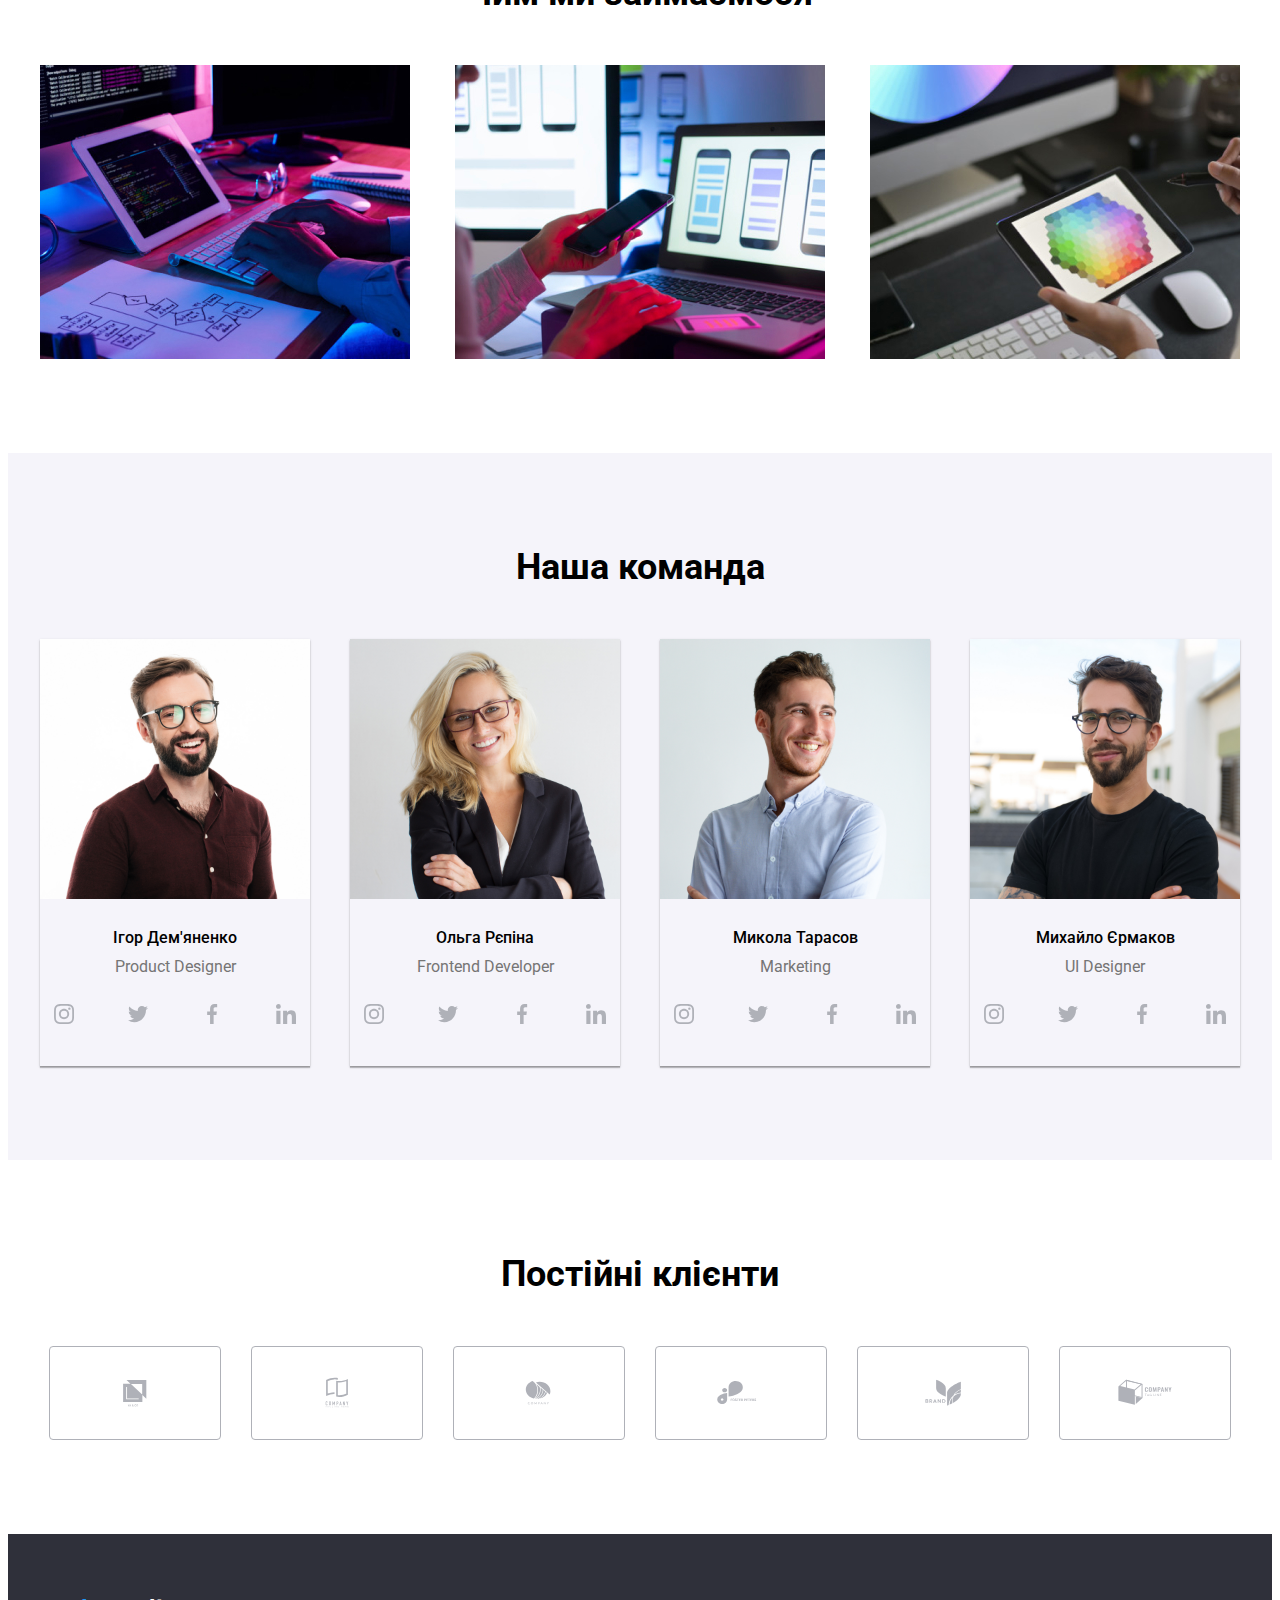
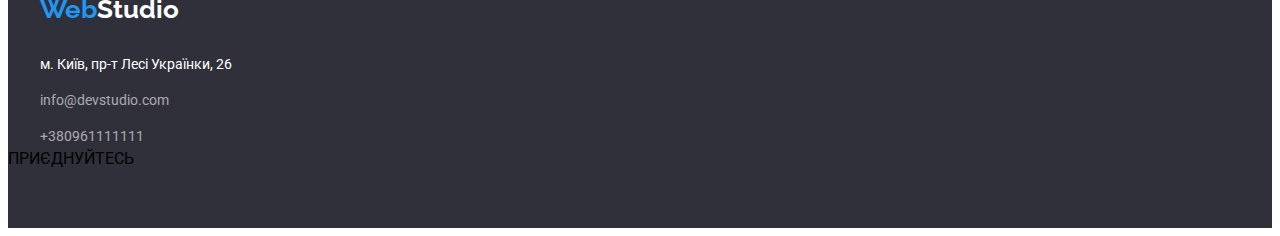
==== commit 19cfdb2d: "29.01" ====
--- a/index.html
+++ b/index.html
@@ -28,15 +28,15 @@
       </nav>
 
       <ul class="list auth-nav">
-        <li> 
-          <svg class="icon-nav" width="15" height="12"><use href="images\icons.svg#envelope"></use></svg>
-          <a href="mailto:info@devstudio.com" class="nav-link"
+        <li class="thumbnail"> 
+        <a href="" class="thumb"><svg class="icon-nav" width="15" height="12"><use href="images\icons.svg#envelope"></use></svg></a></li>
+        <li><a href="mailto:info@devstudio.com" class="nav-link"
             >info@devstudio.com</a
           >
         </li>
-        <li>
-          <svg class="icon-nav" width="15" height="12"><use href="images\icons.svg#smartphone"></use></svg>
-          <a href="tel:+380961111111"class="nav-link">+380961111111</a></li>
+        <li class="">
+         <a href="" class="thumb"><svg class="icon-nav" width="15" height="12"><use href="images\icons.svg#smartphone"></use></svg></a></li>
+         <li><a href="tel:+380961111111"class="nav-link">+380961111111</a></li>
       </ul>
     </div>
     </header>
@@ -267,6 +267,10 @@
         <a href="tel:+380961111111" class="contact footer-contact">+380961111111</a>
       </div>
       </address>
+      <div>
+        <p class="">ПРИЄДНУЙТЕСЬ</p>
+        
+      </div>
     </footer>
   </body>
 </html>
--- a/css/styles.css
+++ b/css/styles.css
@@ -59,18 +59,7 @@
 .logo-footer {
   color: var(--accent-color);
 }
-.icon-nav::before {
-  display: flex;
-  content: '';
-  padding-right: 10px;
-  align-items: center;
-  justify-content: center;
-  text-align: center;
-}
-.icon-nav:hover,
-.icon-nav:focus {
-  fill: var(--text-color);
-}
+
 .list {
   list-style: none;
 }
@@ -113,6 +102,31 @@
   display: flex;
   margin-left: auto;
 }
+.thumb:hover, 
+.thumb:focus svg {
+  fill: var(--text-color);
+}
+.thumb {
+  display: flex;
+  margin-right: 10px;
+  text-align: center;
+  justify-content: flex-end;
+ 
+}
+.thumbnail {
+  margin-right: 10px;
+  align-items: center;
+  
+  
+}
+.icon-nav:hover,
+.icon-nav:focus {
+  fill: var(--text-color);
+}
+.icon-nav {
+  fill:#757575;
+}
+
 .auth-nav li:not(:last-child) {
   margin-right: 40px;
 }
@@ -379,6 +393,10 @@
  fill: var(--text-color);
  
 }
+.items-logo-link:hover,
+.items-logo-link:focus {
+  fill: var(--text-color);
+}
 .list-logo {
   fill:#AFB1B8;
  
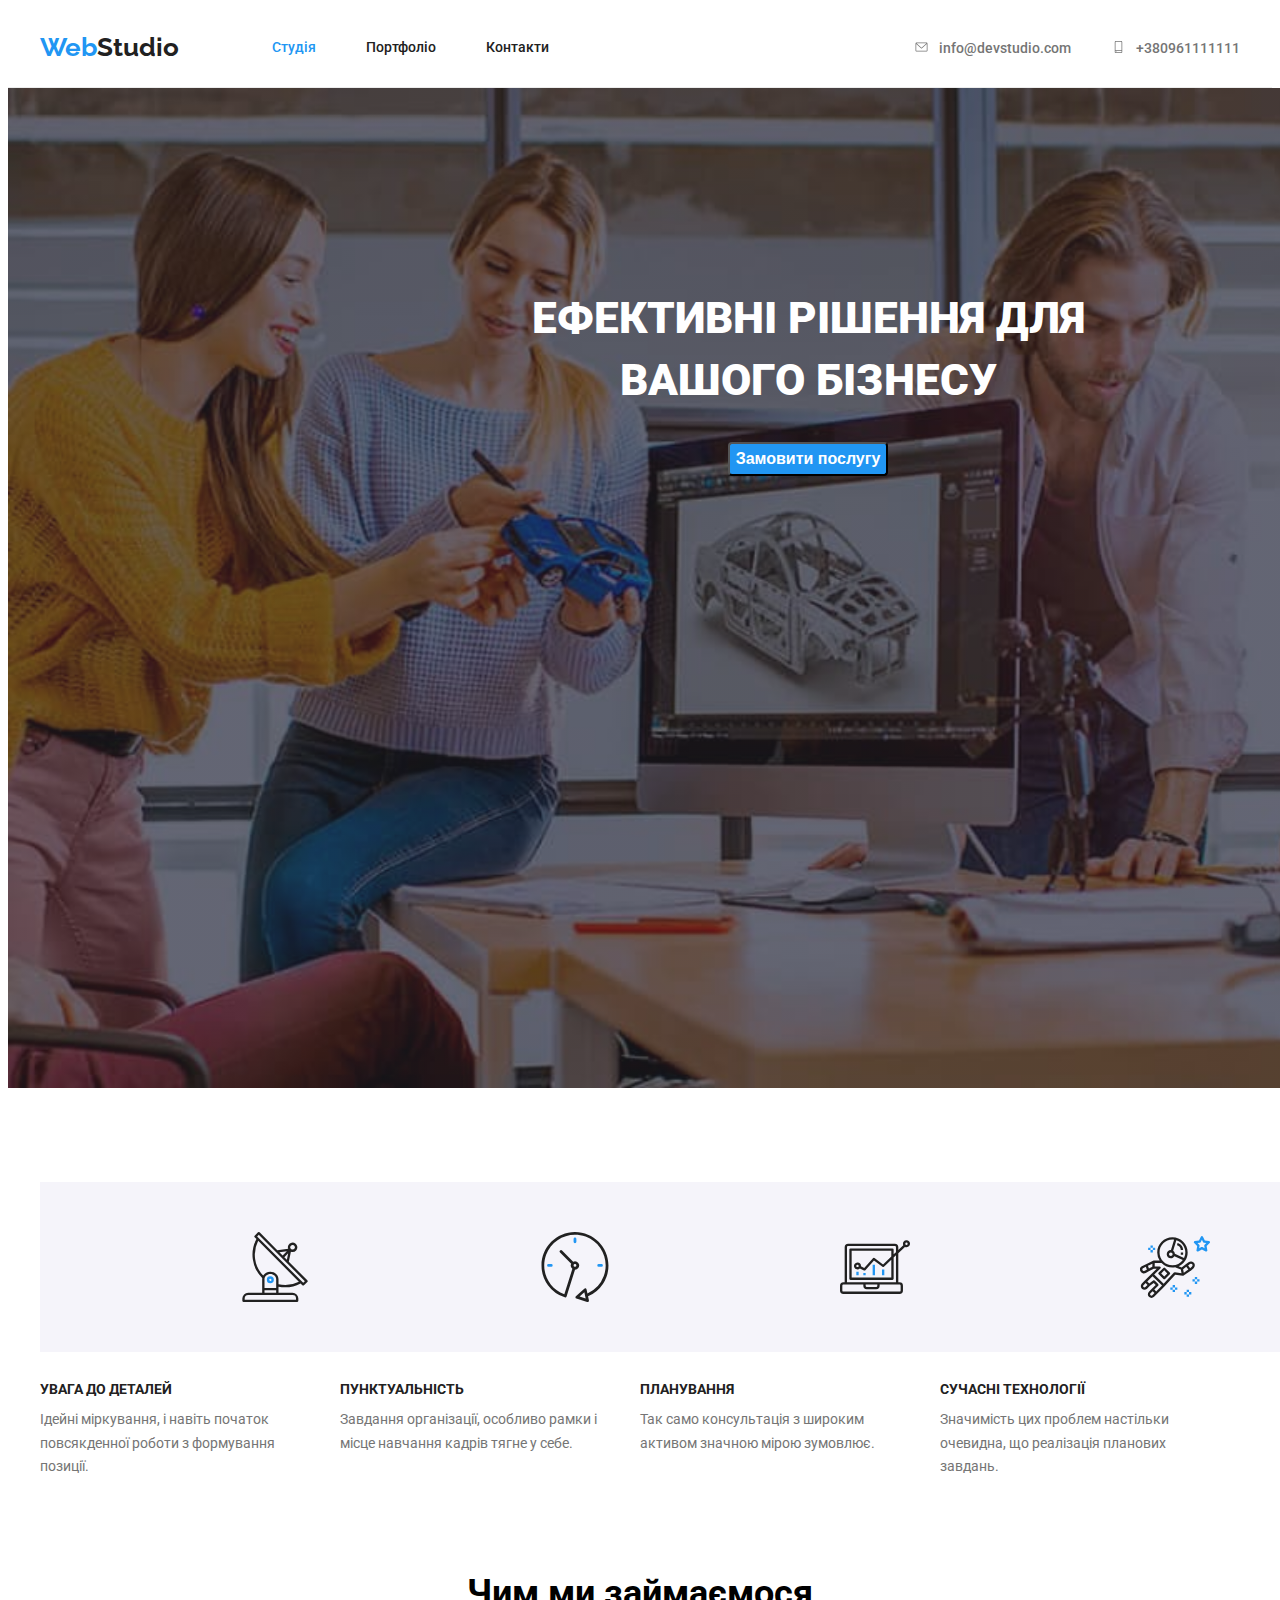
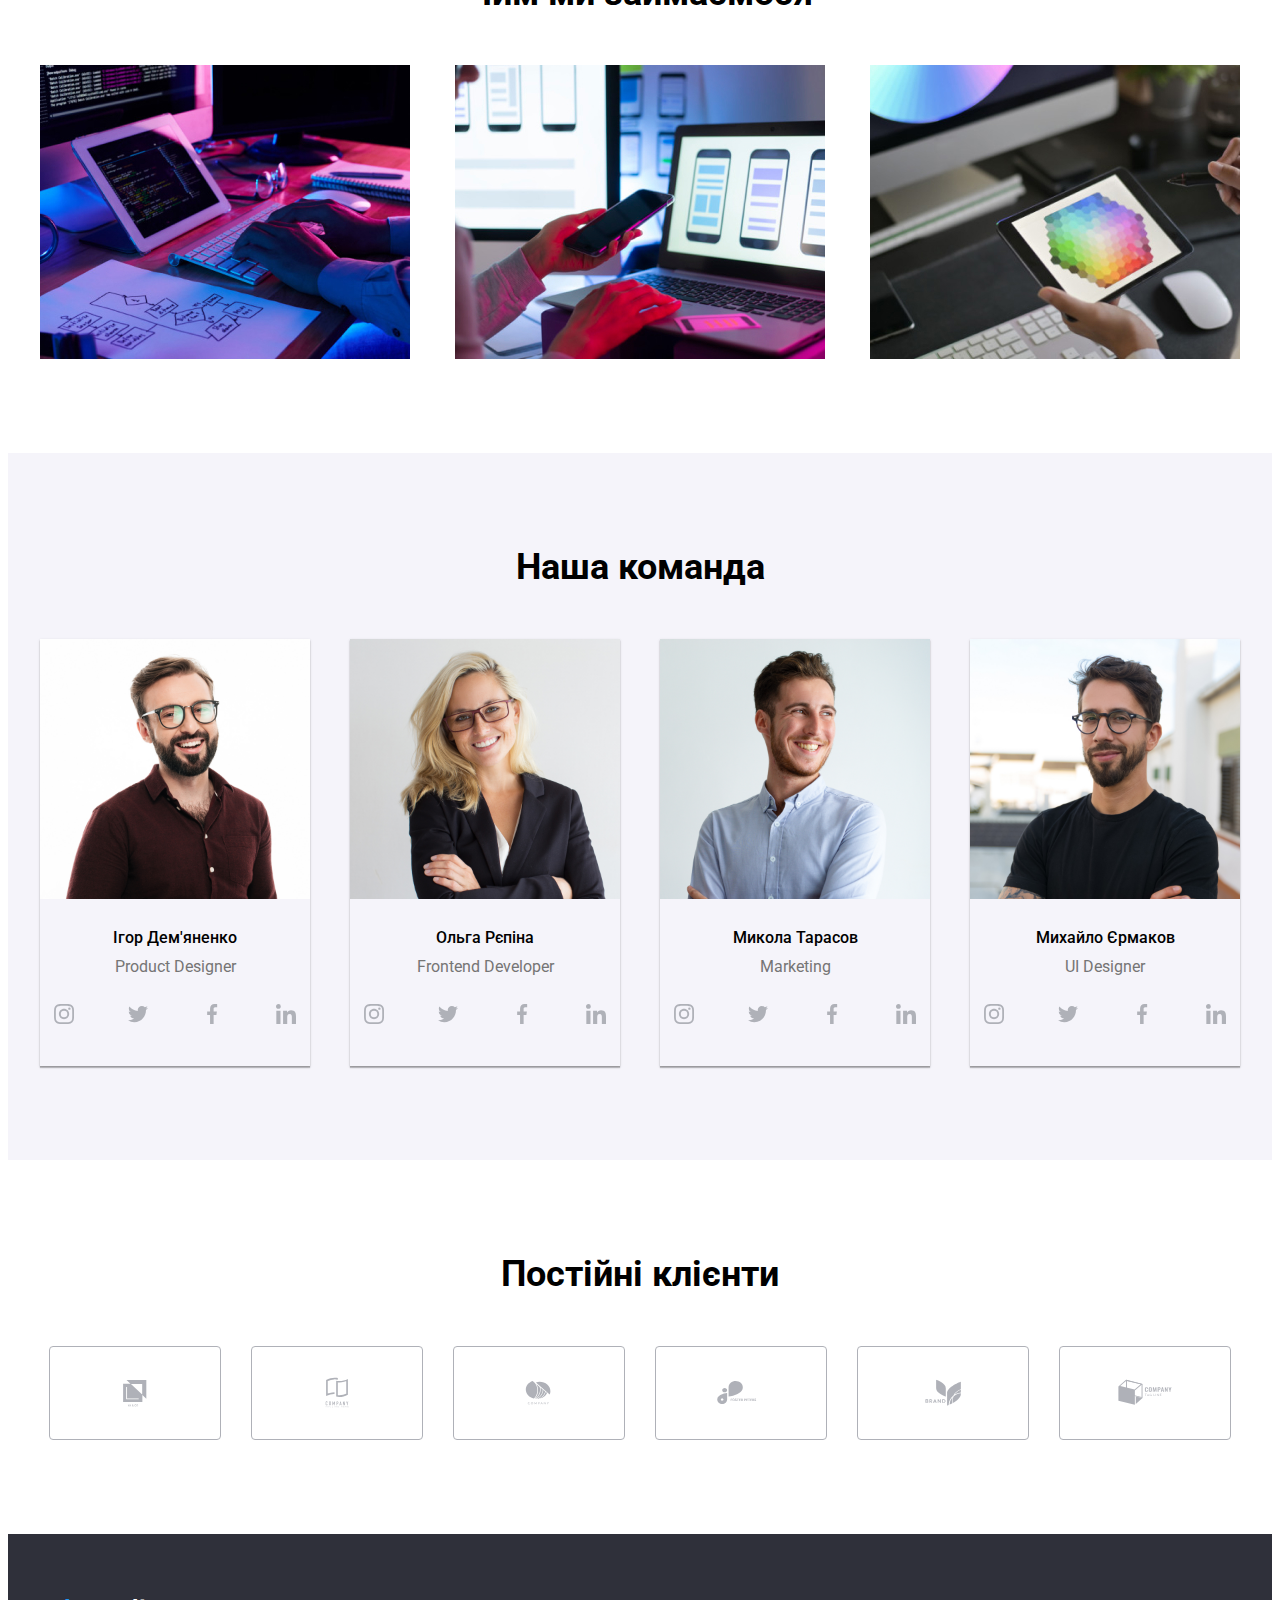
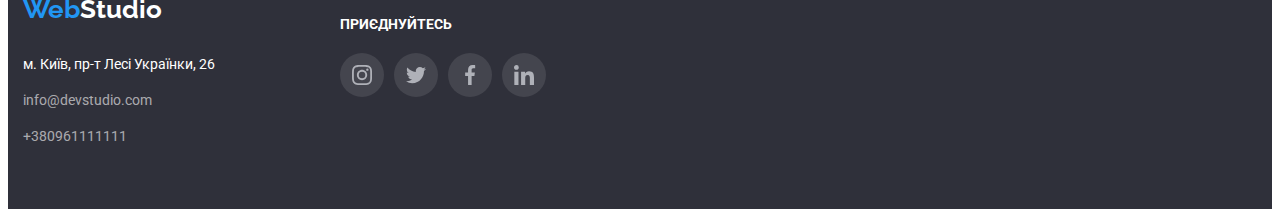
==== commit 2d553a39: "29.01" ====
--- a/index.html
+++ b/index.html
@@ -28,15 +28,12 @@
       </nav>
 
       <ul class="list auth-nav">
-        <li class="thumbnail"> 
-        <a href="" class="thumb"><svg class="icon-nav" width="15" height="12"><use href="images\icons.svg#envelope"></use></svg></a></li>
-        <li><a href="mailto:info@devstudio.com" class="nav-link"
-            >info@devstudio.com</a
-          >
+        <li class="thumbnail">
+        <a href="mailto:info@devstudio.com" class="nav-link"
+            ><svg class="icon-nav" width="15" height="12"><use href="images\icons.svg#envelope"></use></svg>info@devstudio.com</a>
         </li>
-        <li class="">
-         <a href="" class="thumb"><svg class="icon-nav" width="15" height="12"><use href="images\icons.svg#smartphone"></use></svg></a></li>
-         <li><a href="tel:+380961111111"class="nav-link">+380961111111</a></li>
+        <li class="thumbnail">
+         <a href="tel:+380961111111"class="nav-link"><svg class="icon-nav" width="15" height="12"><use href="images\icons.svg#smartphone"></use></svg>+380961111111</a></li>
       </ul>
     </div>
     </header>
@@ -267,8 +264,26 @@
         <a href="tel:+380961111111" class="contact footer-contact">+380961111111</a>
       </div>
       </address>
-      <div>
-        <p class="">ПРИЄДНУЙТЕСЬ</p>
+      <div class="footer-aside">
+        <p class="footer-subject">ПРИЄДНУЙТЕСЬ</p>
+        <ul class="social">
+          <li class="social-item">
+            <a  href="" class="social-link">
+          <svg class="social-icon" width="20" height="20"><use href="images\icons.svg#instagram"></use></svg>
+        </a></li>
+        <li class="social-item">
+          <a class="social-link" href="">
+        <svg class="social-icon" width="20" height="20"><use href="images\icons.svg#twitter"></use></svg>
+      </a></li>
+      <li class="social-item">
+        <a class="social-link" href="">
+      <svg class="social-icon" width="20" height="20"><use href="images\icons.svg#facebook"></use></svg>
+    </a></li>
+    <li class="social-item">
+      <a class="social-link" href="">
+    <svg class="social-icon" width="20" height="20"><use href="images\icons.svg#linkedin"></use></svg>
+  </a></li>
+      </ul>
         
       </div>
     </footer>
--- a/css/styles.css
+++ b/css/styles.css
@@ -102,41 +102,30 @@
   display: flex;
   margin-left: auto;
 }
-.thumb:hover, 
-.thumb:focus svg {
-  fill: var(--text-color);
-}
-.thumb {
-  display: flex;
-  margin-right: 10px;
-  text-align: center;
-  justify-content: flex-end;
+
+/*.thumbnail {
  
-}
-.thumbnail {
-  margin-right: 10px;
-  align-items: center;
-  
-  
+}*/
+.nav-link {
+  color: var(--main-text-color);
+  font-weight: 500;
+  font-size: 14px;
+  line-height: 1.1;
+  text-decoration: none;
 }
 .icon-nav:hover,
 .icon-nav:focus {
   fill: var(--text-color);
 }
 .icon-nav {
-  fill:#757575;
+  fill: #757575;
+  margin-right: 10px;
 }
 
 .auth-nav li:not(:last-child) {
   margin-right: 40px;
 }
-.nav-link {
-  color: var(--main-text-color);
-  font-weight: 500;
-  font-size: 14px;
-  line-height: 1.1;
-  text-decoration: none;
-}
+
 .nav-link:hover,
 .nav-link:focus {
   color: var(--text-color);
@@ -147,16 +136,18 @@
   text-align: center;
   padding-top: 200px;
   padding-bottom: 200px;
-
- 
 }
 .container-hero {
-  background-image: linear-gradient(rgba(47, 48, 58, 0.4),rgba(47, 48, 58, 0.4)), url("../images/hero.jpg");
+  background-image: linear-gradient(
+      rgba(47, 48, 58, 0.4),
+      rgba(47, 48, 58, 0.4)
+    ),
+    url("../images/hero.jpg");
   margin-left: auto;
   margin-right: auto;
   width: 1600px;
   height: 600px;
-  
+
   background-size: cover;
   background-position: center;
 }
@@ -181,18 +172,16 @@
   height: 120px;
   background-color: #f5f4fa;
   justify-content: center;
-  align-items:center;
+  align-items: center;
   padding: 25px 100px;
   margin-bottom: 30px;
 }
-/*.list-icon {
-}*/
+
 .section-title {
   color: #2f303a;
 }
 .section-works {
   background-color: #f5f4fa;
- 
 }
 /*h3*/
 .text-list:not(:last-child) {
@@ -223,34 +212,30 @@
 }
 .social-list-item:not(:last-child) {
   margin-right: 10px;
-  
 }
 .social-list-item {
   display: flex;
- 
- 
-
 }
 .social-list-link {
   display: flex;
   align-items: center;
   justify-content: center;
- 
+
   width: 44px;
   height: 44px;
 
   border-radius: 50px;
 }
 .social-list-link:hover,
-.social-list-link:focus  {
+.social-list-link:focus {
   background: var(--text-color);
 }
 .social-list-icon {
-  fill:#afb1b8;
+  fill: #afb1b8;
 }
 .social-list-link:hover svg,
-.social-list-link:focus  {
-  fill:var(--accent-color);
+.social-list-link:focus {
+  fill: var(--accent-color);
 }
 
 /*h2*/
@@ -262,7 +247,8 @@
   margin-bottom: 50px;
 }
 .aside-social {
-  box-shadow: 0px 1px 3px rgba(0, 0, 0, 0.12), 0px 1px 1px rgba(0, 0, 0, 0.14), 0px 2px 1px rgba(0, 0, 0, 0.2);
+  box-shadow: 0px 1px 3px rgba(0, 0, 0, 0.12), 0px 1px 1px rgba(0, 0, 0, 0.14),
+    0px 2px 1px rgba(0, 0, 0, 0.2);
 }
 .items-image {
   display: flex;
@@ -322,6 +308,11 @@
 .item {
   flex-basis: calc((100% - 60px) / 3);
 }
+.item:hover,
+.item:focus {
+  box-shadow: 0px 3px 1px rgba(0, 0, 0, 0.1), 0px 1px 2px rgba(0, 0, 0, 0.08),
+    0px 2px 2px rgba(0, 0, 0, 0.12);
+}
 .list-aside {
   padding: 20px 24px;
   border-top: 1px solid #eeeeee;
@@ -332,6 +323,8 @@
 .btn:focus {
   color: var(--accent-color);
   background-color: var(--text-color);
+  box-shadow: 0px 3px 1px rgba(0, 0, 0, 0.1), 0px 1px 2px rgba(0, 0, 0, 0.08),
+    0px 2px 2px rgba(0, 0, 0, 0.12);
 }
 /*h2*/
 .caption {
@@ -364,45 +357,42 @@
 
   margin-top: 94px;
   margin-bottom: 50px;
-
 }
 .row {
   display: flex;
   justify-content: center;
- 
 }
 .items-logo {
   display: flex;
+  margin-bottom: 94px;
+}
+.row :not(:last-child) {
+  margin-right: 30px;
+}
+.items-logo-link {
+  display: flex;
+  align-items: center;
+  border: 1px solid #afb1b8;
   width: 170px;
   height: 92px;
-  
-  border: 1px solid #AFB1B8;
+  justify-content: center;
   border-radius: 4px;
-  margin-bottom: 94px;
-  justify-content: center;
-}
-.row :not(:last-child) {
-  margin-right: 30px;
-}
-.items-logo-link {
-  display: flex;
-  align-items: center;
-}
-.list-logo:hover,
-.list-logo:focus {
- fill: var(--text-color);
- 
+}
+
+.items-logo-link:hover .list-logo,
+.items-logo-link:focus .list-logo {
+  fill: var(--text-color);
 }
 .items-logo-link:hover,
 .items-logo-link:focus {
-  fill: var(--text-color);
+  border-color: var(--text-color);
 }
 .list-logo {
-  fill:#AFB1B8;
- 
+  fill: #afb1b8;
 }
 /*footer*/
 .footer {
+  display: flex;
   background-color: #2f303a;
   padding-top: 60px;
   padding-bottom: 60px;
@@ -443,3 +433,47 @@
 .footer-contact {
   margin-bottom: 0;
 }
+.footer-aside {
+  width: 206px;
+  height: 80px;
+  margin-left: 70px;
+  margin-right: 878px;
+  margin-top: 22px;
+}
+.footer-subject {
+  color: var(--accent-color);
+  font-weight: 700;
+  font-size: 14px;
+  line-height: 1.17;
+}
+.social {
+  display: flex;
+  margin-top: 20px;
+}
+.social-item:not(:last-child) {
+  margin-right: 10px;
+}
+.social-item {
+  display: flex;
+}
+.social-link {
+  display: flex;
+  align-items: center;
+  justify-content: center;
+
+  width: 44px;
+  height: 44px;
+  background: rgba(255, 255, 255, 0.1);
+  border-radius: 50px;
+}
+.social-link:hover,
+.social-link:focus {
+  background: var(--text-color);
+}
+.social-icon {
+  fill: #afb1b8;
+}
+.social-link:hover svg,
+.social-link:focus {
+  fill: var(--accent-color);
+}
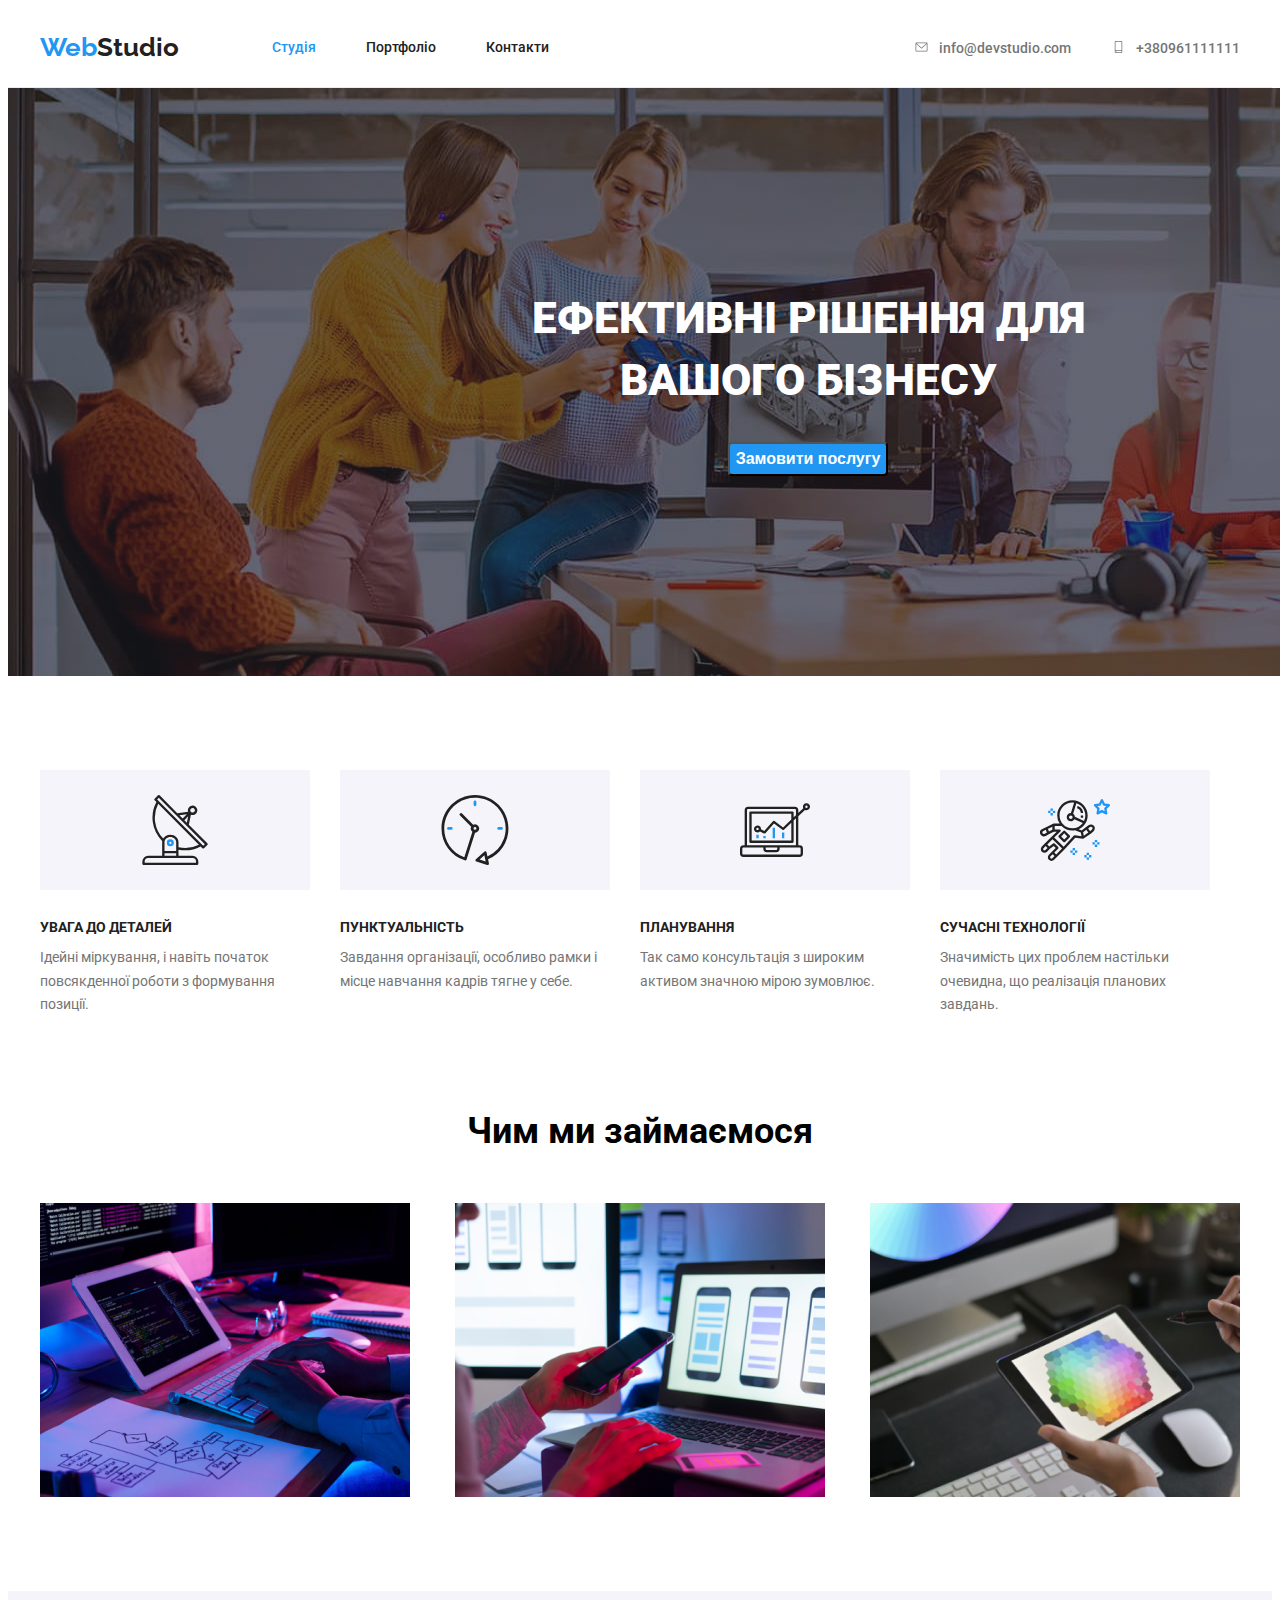
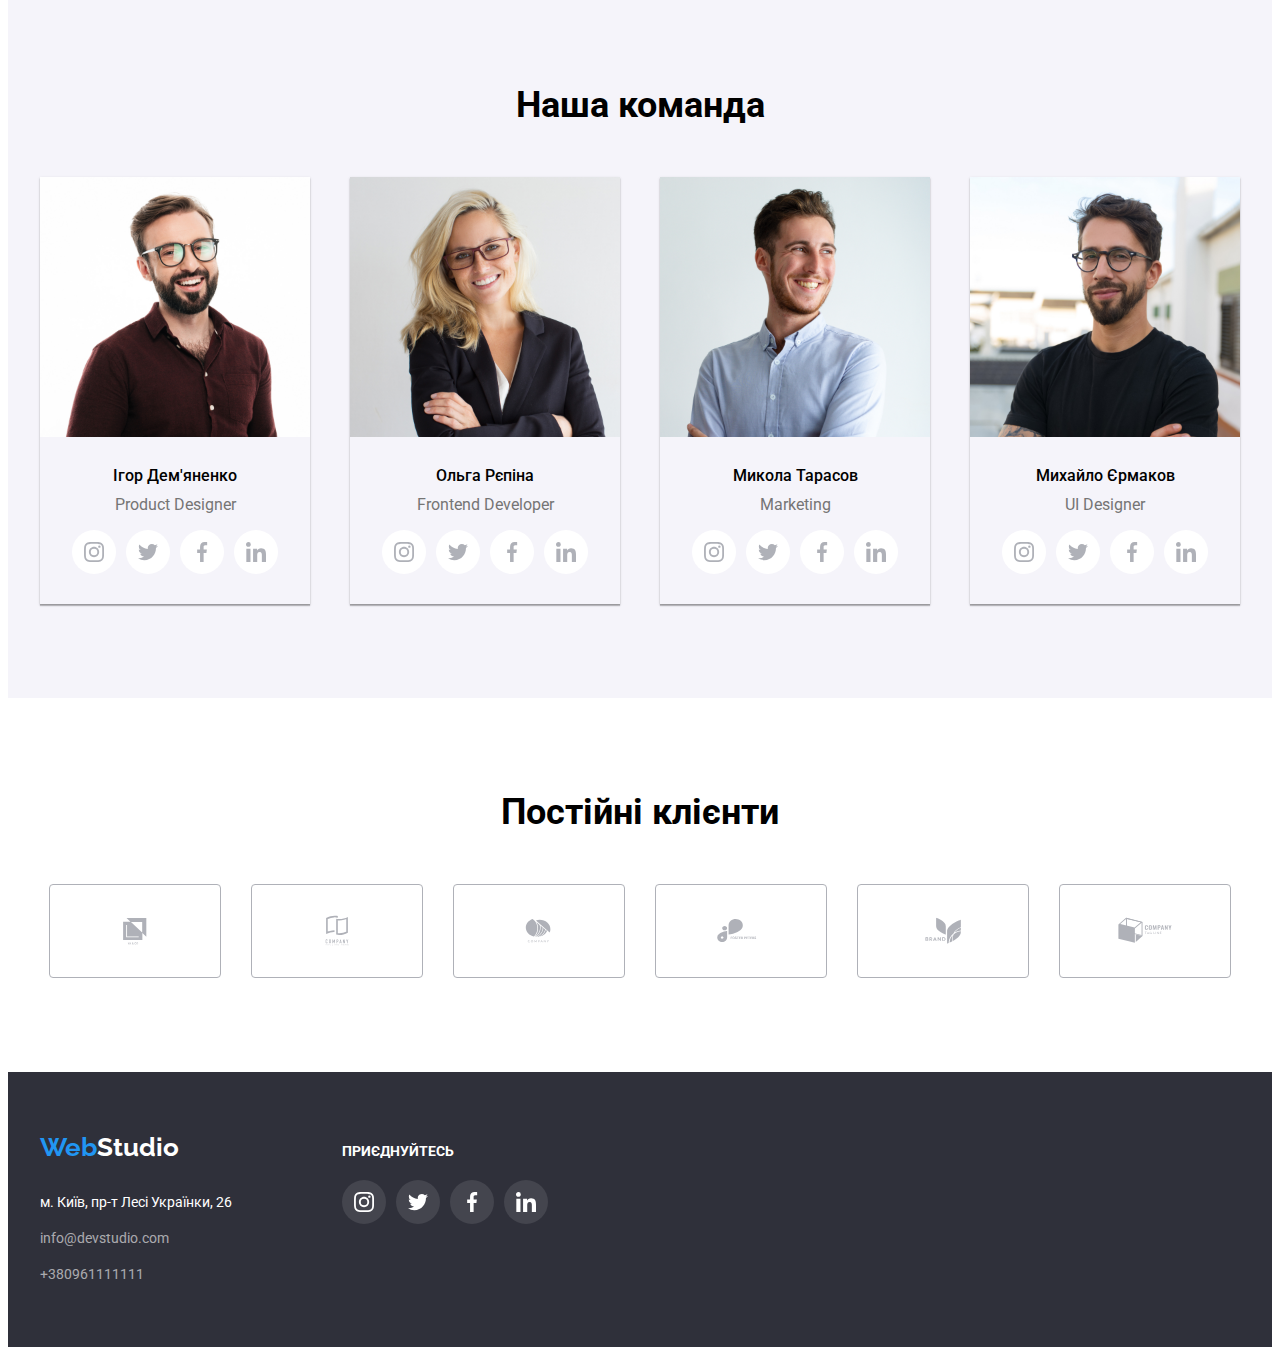
==== commit 5116ae52: "30.1" ====
--- a/index.html
+++ b/index.html
@@ -222,8 +222,8 @@
         </ul>
         </div>
       </section>
-      <section>
-        <div>
+      <section class="section">
+        <div class="container">
           <h2 class="subject">Постійні клієнти</h2>
             <ul class="row list">
               <li class="items-logo"><a  href="" class="items-logo-link">
@@ -250,20 +250,19 @@
     </main>
   
     <footer class="footer">
-      <div class="container">
-      
+      <div class="container container-footer">
+      <div>
       <a href="index.html" class="logo-link footer-logo"
-        >Web<span class="logo-footer">Studio</span></a
-      >
-    
+        >Web<span class="logo-footer">Studio</span></a>
       <address class="contact-address">
         <p class="contact-item">м. Київ, пр-т Лесі Українки, 26</p>
         <a href="mailto:info@devstudio.com" class="contact"
           >info@devstudio.com</a
         >
         <a href="tel:+380961111111" class="contact footer-contact">+380961111111</a>
-      </div>
-      </address>
+       
+   </address>
+    </div>
       <div class="footer-aside">
         <p class="footer-subject">ПРИЄДНУЙТЕСЬ</p>
         <ul class="social">
@@ -286,6 +285,7 @@
       </ul>
         
       </div>
+    </div>
     </footer>
   </body>
 </html>
--- a/css/styles.css
+++ b/css/styles.css
@@ -118,7 +118,7 @@
   fill: var(--text-color);
 }
 .icon-nav {
-  fill: #757575;
+  fill: currentColor;
   margin-right: 10px;
 }
 
@@ -146,7 +146,6 @@
   margin-left: auto;
   margin-right: auto;
   width: 1600px;
-  height: 600px;
 
   background-size: cover;
   background-position: center;
@@ -173,7 +172,6 @@
   background-color: #f5f4fa;
   justify-content: center;
   align-items: center;
-  padding: 25px 100px;
   margin-bottom: 30px;
 }
 
@@ -220,7 +218,7 @@
   display: flex;
   align-items: center;
   justify-content: center;
-
+  background-color: var(--accent-color);
   width: 44px;
   height: 44px;
 
@@ -234,7 +232,7 @@
   fill: #afb1b8;
 }
 .social-list-link:hover svg,
-.social-list-link:focus {
+.social-list-link:focus svg {
   fill: var(--accent-color);
 }
 
@@ -262,7 +260,7 @@
   justify-content: space-between;
 }
 .section-works li:not(:last-child) {
-  margin-right: 30px;
+  margin-right: 10px;
 }
 .text {
   color: var(--main-text-color);
@@ -289,7 +287,6 @@
   font-size: 16px;
   line-height: 1.62;
 
-  border-radius: 4px;
   padding: 6px 22px;
 }
 .items-btn {
@@ -308,11 +305,7 @@
 .item {
   flex-basis: calc((100% - 60px) / 3);
 }
-.item:hover,
-.item:focus {
-  box-shadow: 0px 3px 1px rgba(0, 0, 0, 0.1), 0px 1px 2px rgba(0, 0, 0, 0.08),
-    0px 2px 2px rgba(0, 0, 0, 0.12);
-}
+
 .list-aside {
   padding: 20px 24px;
   border-top: 1px solid #eeeeee;
@@ -355,7 +348,6 @@
   line-height: 1.16;
   text-align: center;
 
-  margin-top: 94px;
   margin-bottom: 50px;
 }
 .row {
@@ -364,7 +356,7 @@
 }
 .items-logo {
   display: flex;
-  margin-bottom: 94px;
+ 
 }
 .row :not(:last-child) {
   margin-right: 30px;
@@ -391,6 +383,10 @@
   fill: #afb1b8;
 }
 /*footer*/
+.container-footer {
+  display: flex;
+  align-items: baseline;
+}
 .footer {
   display: flex;
   background-color: #2f303a;
@@ -428,17 +424,21 @@
 }
 .subtitle {
   text-decoration: none;
+  display: block;
+}
+.subtitle:hover,
+.subtitle:focus {
+  box-shadow: 0px 3px 1px rgba(0, 0, 0, 0.1), 0px 1px 2px rgba(0, 0, 0, 0.08),
+    0px 2px 2px rgba(0, 0, 0, 0.12);
+
 }
 
 .footer-contact {
   margin-bottom: 0;
 }
 .footer-aside {
-  width: 206px;
-  height: 80px;
   margin-left: 70px;
-  margin-right: 878px;
-  margin-top: 22px;
+ 
 }
 .footer-subject {
   color: var(--accent-color);
@@ -471,7 +471,7 @@
   background: var(--text-color);
 }
 .social-icon {
-  fill: #afb1b8;
+  fill: var(--accent-color);
 }
 .social-link:hover svg,
 .social-link:focus {
